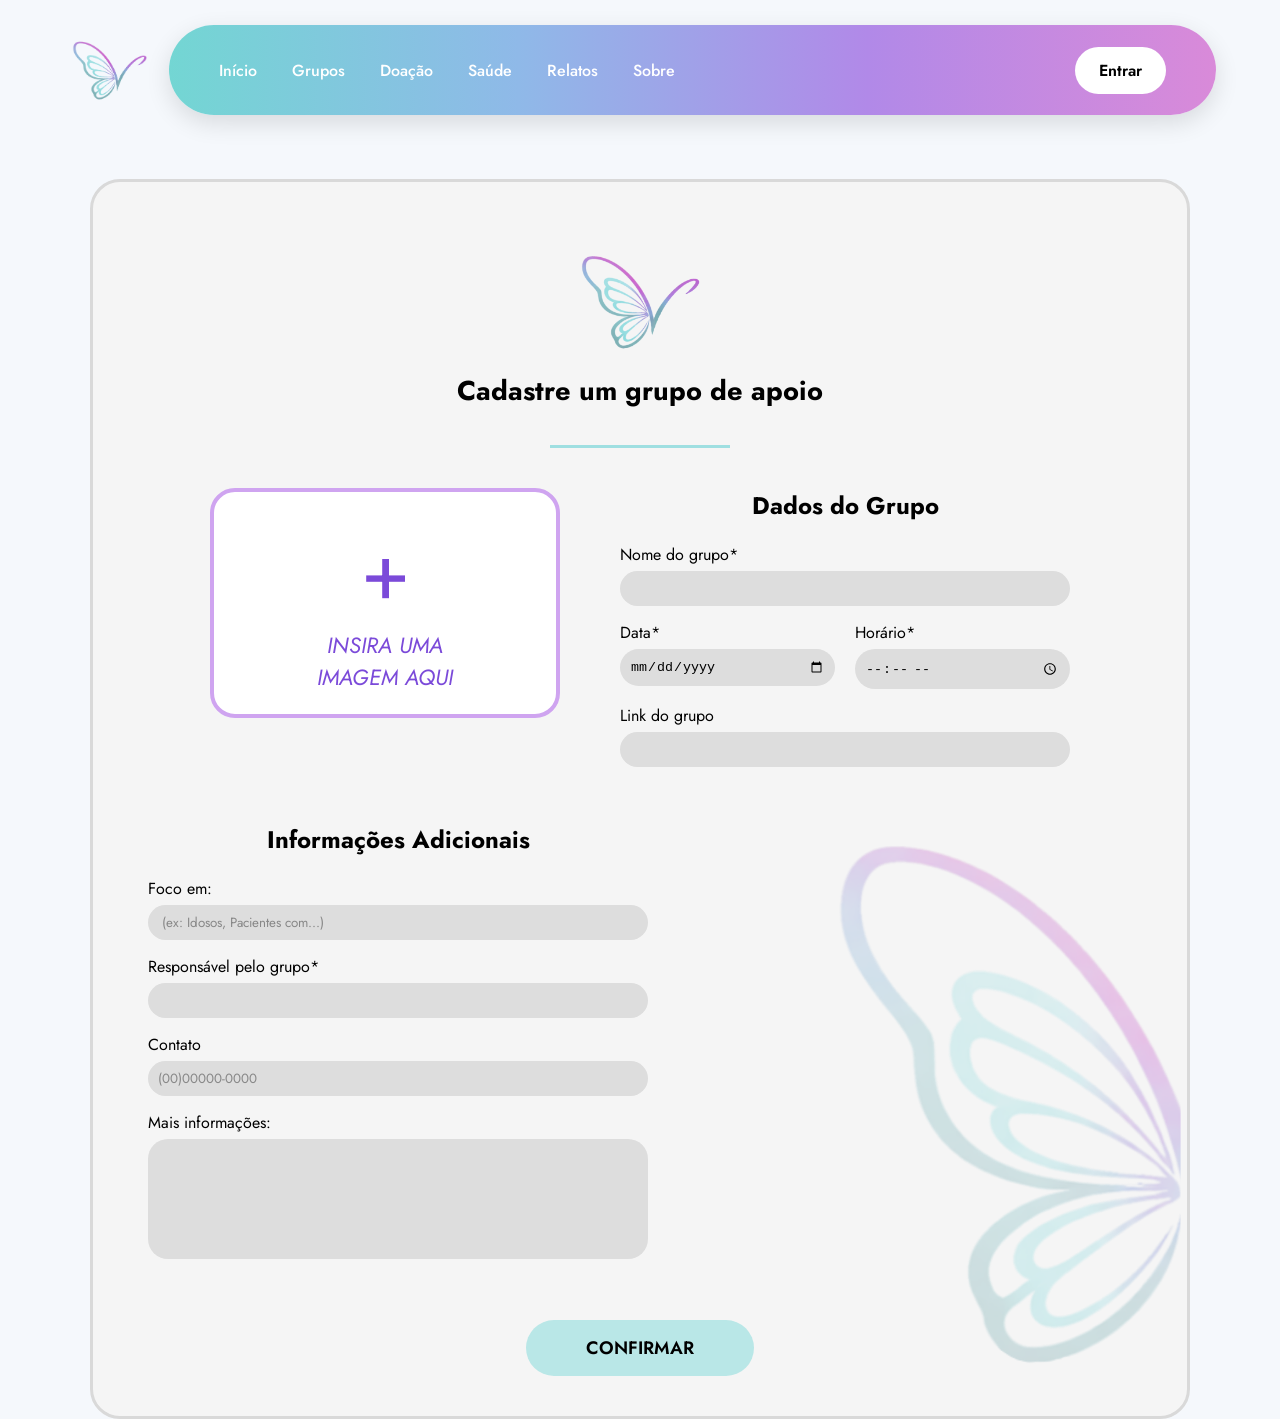
==== cadastrar_grupo.html @ 9ab8868d "ajuste no cadastrar grupo e 1 card do grupos" ====
<!DOCTYPE html>
<html lang="en">

<head>
    <meta charset="UTF-8">
    <meta name="viewport" content="width=device-width, initial-scale=1.0">
    <title>Document</title>
    <link rel="preconnect" href="https://fonts.googleapis.com">
    <link rel="preconnect" href="https://fonts.gstatic.com" crossorigin>
    <link href="https://fonts.googleapis.com/css2?family=Jost:ital,wght@0,100..900;1,100..900&display=swap"
        rel="stylesheet">

    <link rel="stylesheet" href="css/style.css">
</head>

<body>
    <nav class="header">

        <div class="logo-box">
            <img src="img/logov.png" alt="">
        </div>

        <div class="nav-bar">
            <ul class="menu">
                <li><a href="index.html">Início</a></li>
                <li><a href="grupos.html">Grupos</a></li>
                <li><a href="doacao.html">Doação</a></li>
                <li><a href="saude.html">Saúde</a></li>
                <li><a href="relatos.html">Relatos</a></li>
                <li><a href="sobre.html">Sobre</a></li>
            </ul>

            <a href="login.html" class="btnav">Entrar</a>
        </div>

    </nav>

    <section class="cadastro-grupo">

        <img src="img/logov.png" class="logo-topo">

        <h1 class="h1titulo">Cadastre um grupo de apoio</h1>


        <div class="linha"></div>

        <div class="container-grupo">

            <div class="upload-cx">
                <span>+</span>
                <p>INSIRA UMA<br>IMAGEM AQUI</p>
            </div>

            <div class="dados-grupo">

                <h2>Dados do Grupo</h2>

                <label>Nome do grupo*</label>
                <input type="text">

                <div class="linha-inputs">
                    <div>
                        <label>Data*</label>
                        <input type="date">
                    </div>

                    <div>
                        <label>Horário*</label>
                        <input type="time">
                    </div>
                </div>

                <div class="linha-inputs">

                    

                    <div>
                        <label>Link do grupo</label>
                        <input type="text">
                    </div>

                </div>

            </div>

        </div>

        <div class="info-adicionais">

            <h2>Informações Adicionais</h2>

            <label>Foco em:</label>
            <input type="text" placeholder=" (ex: Idosos, Pacientes com...)">

            <label>Responsável pelo grupo*</label>
            <input type="text">

            <label>Contato</label>
            <input type="text" placeholder="(00)00000-0000">

            <label>Mais informações:</label>
            <textarea></textarea>

        </div>

        <button class="cadastrogrp-btn">CONFIRMAR</button>
        <img src="img/borboleta.png" class="borboleta-direita">

    </section>

</body>

</html>
---- css/style.css ----
* {
    margin: 0;
    padding: 0;
    box-sizing: border-box;
}

body {
    font-family: "Jost", sans-serif;
    background: #f5f8fc;


}

/* CONTAINER GERAL */
.header {
    width: 90%;
    margin: 25px auto;

    display: flex;
    align-items: center;
    gap: 15px;
    /* espaço entre logo e nav */
    width: 90%;
}

/* LOGO (BLOCO SEPARADO) */
.logo-box {
    width: 90px;
    height: 90px;

    background: rgba(255, 255, 255, 0);
    border-radius: 50%;

    display: flex;
    align-items: center;
    justify-content: center;

}

.logo-box img {
    width: 75px;
    height: 75px;
    object-fit: contain;
}

/* NAV COM GRADIENTE */
.nav-bar {
    flex: 1;
    height: 90px;

    display: flex;
    align-items: center;
    justify-content: space-between;

    padding: 0 50px;

    background: linear-gradient(90deg,
            #73D6D3,
            #8FB9E8,
            #B189E8,
            #D98AD9);

    border-radius: 999px;
    box-shadow: 0 8px 25px rgba(0, 0, 0, .12);
    width: 100%;
}


/* MENU */
.menu {
    display: flex;
    list-style: none;
    gap: 35px;
}

.menu a {
    text-decoration: none;
    color: white !important;
    font-weight: 500;
}

/* BOTÃO */
.btnav {
    background: white;
    color: #9A7AE8;

    text-decoration: none;
    padding: 12px 24px;
    border-radius: 30px;

    font-weight: 600;
}



.login-card {
    width: 400px;
    background: #fff;
    border-radius: 20px;
    padding: 25px;
    position: relative;
}

.login-logo {
    width: 70px;
    display: block;
    margin: 0 auto 8px;
}

.login-titulo {
    text-align: center;
    font-size: 1.7rem;
    margin-bottom: 15px;
}

.login-form label {
    display: block;
    margin: 6px 0 3px;
    font-size: 14px;
}

.login-input {
    width: 100%;
    height: 40px;
    border: none;
    border-radius: 25px;
    padding: 0 15px;
    background: #efdff0;
}

.login-btn {
    width: 180px;
    height: 42px;

    border: none;
    border-radius: 999px;

    margin: 18px auto 0;

    display: block;
    cursor: pointer;

    font-family: "Jost", sans-serif;
    font-size: 15px;
    font-weight: 600;

    background: #AEE1E0;
}

.login-btn-voltar {
    position: absolute;
    top: 20px;
    left: 20px;

    width: 42px;
    height: 42px;

    background: linear-gradient(135deg,
            #73D6D3,
            #D98AD9);

    border-radius: 50%;

    display: flex;
    align-items: center;
    justify-content: center;

    text-decoration: none;
}

.login-btn-voltar span {
    color: #ffffff;
    font-size: 22px;
}

.login-page {
    min-height: 100vh;
    display: flex;
    justify-content: center;
    align-items: center;

    background: linear-gradient(90deg,
            #9ed9de,
            #b7c7e6,
            #d39ad8);
}

.cadastro-card {
    width: 400px;
    background: #fff;
    border-radius: 20px;
    padding: 25px;
    position: relative;

    margin-top: 3%;
    margin-bottom: 3%;
}

.cadastro-page {
    min-height: 100vh;
    display: flex;
    justify-content: center;
    align-items: center;

    background: linear-gradient(90deg,
            #9ed9de,
            #b7c7e6,
            #d39ad8);
}

.subcadastro {
    font-size: 15px;
    text-align: center;
    margin-top: 10px;

}

a {
    text-decoration: none;
}

.sublink {
    color: #B189E8;
    font-weight: 500;
}

.sublink:hover {
    color: #9A7AE8;
}

.sublogin1 {
    font-size: 15px;
    text-align: left;
    margin-top: 10px;

}

.sublogin2 {
    font-size: 15px;
    text-align: right;
    margin-top: 10px;

}

a,
a:visited,
a:link {
    text-decoration: none;
    color: inherit;
}

.sublink {
    color: #B189E8 !important;
    font-weight: 500;
}

.sublink:hover {
    color: #9A7AE8;
}

.sobre-card {

    background: #73d6d3;
    color: black;
    max-width: 750px;
    min-height: 200px;
    padding: 35px;
    border-radius: 20px;

    margin: 0 auto;
    text-align: justify;

    justify-content: center;
    align-items: center;

    box-shadow: 0 8px 20px rgba(0, 0, 0, 0.15);
}


.h1titulo {
    text-align: center;
    font-size: 1.7rem;
    margin-bottom: 15px;
    padding: 20px;
}

.integrantesec {
    padding: 60px 20px;
    text-align: center;
    background: #B189E8;
    margin-top: 5%;
}

.titulo-integrantes {
    font-size: 30px;
    margin-bottom: 40px;
    color: #ffffff;
}

.integrantes-container {
    display: flex;
    justify-content: center;
    gap: 25px;
    flex-wrap: wrap;
}

.card-integrante {
    background: white;
    width: 200px;
    padding: 20px;
    border-radius: 15px;
    box-shadow: 0 6px 18px rgba(0, 0, 0, 0.1);
    transition: 0.3s;
}

.card-integrante:hover {
    transform: translateY(-8px);
}

.card-integrante img {
    width: 150px;
    height: 150px;
    object-fit: cover;
    border-radius: 50%;
    margin-bottom: 10px;
    border: 3px solid #B189E8;
}

.card-integrante h3 {
    font-size: 16px;
    margin: 5px 0;
}

.card-integrante p {
    font-size: 13px;
    color: #666;
}

.prof-container {
    display: flex;
    gap: 40px;
    align-items: center;
    flex-wrap: wrap;
}


.texto-prof {
    text-align: center;
}

.texto-prof img {
    width: 180px;
    height: 180px;
    object-fit: cover;
    border-radius: 50%;
    border: 4px solid #B189E8;
}

.texto-prof h3 {
    margin-top: 10px;
    font-size: 16px;
}

/* Card roxo */
.card-agradecimento {
    background: #8FB9E8;
    color: rgb(0, 0, 0);
    padding: 25px;
    border-radius: 15px;
    max-width: 400px;
    box-shadow: 0 6px 18px rgba(0, 0, 0, 0.15);
}


.agradecimentosprof h1 {
    text-align: center;
    font-size: 27px;
    color: #000;
    margin-bottom: 40px;
}

.prof-container {
    display: flex;
    justify-content: center;
    align-items: center;
    gap: 40px;
    flex-wrap: wrap;
}

.texto-prof {
    text-align: center;
}

.texto-prof img {
    width: 180px;
    height: 180px;
    object-fit: cover;
    border-radius: 50%;
    border: 4px solid #8FB9E8;
}

.texto-prof h3 {
    margin-top: 12px;
    font-size: 22px;
    font-weight: 600;
}

.card-agradecimento {
    background: #8FB9E8;
    color: rgb(0, 0, 0);
    flex: 1;
    max-width: 750px;
    min-height: 200px;
    padding: 30px;
    border-radius: 20px;
    display: flex;
    align-items: center;
    box-shadow: 0 8px 20px rgba(0, 0, 0, 0.15);
}

.card-agradecimento p {
    line-height: 1.8;
    font-size: 17px;
}

.agradecimentosprof {
    padding: 60px 20px;
}

.titulo-agradecimento {
    text-align: center;
    font-size: 40px;
    margin-bottom: 40px;
    width: 100%;
}



.cadastro-grupo {
    max-width: 1100px;
    margin: auto;
    padding: 40px;
    background: #f5f5f5;
    border-radius: 30px;
    border: 3px solid #d9d9d9;
    margin-top: 5%;
    position: relative;
    overflow: hidden;
}

.logo-topo {
    width: 90px;
    display: block;
    margin: 0 auto;
}

.linha {
    width: 200px;
    height: 3px;
    background: #a1eaea;
    margin: 10px auto 50px;
}

.container-grupo {
    display: flex;
    justify-content: center;
    gap: 60px;
    flex-wrap: wrap;
}


.upload-cx {
    width: 350px;
    height: 230px;

    border: 4px solid #cfa4f0;
    border-radius: 25px;

    display: flex;
    flex-direction: column;
    justify-content: center;
    align-items: center;

    color: #7b4ad9;

    background: white;
}

.upload-cx p {
    text-align: center;
    font-size: 22px;
    font-style: italic;
}

.upload-cx span {
    font-size: 80px;
}

.dados-grupo {
    width: 450px;
}

.dados-grupo h2,
.info-adicionais h2 {
    text-align: center;
    margin-bottom: 20px;
}

input,
textarea {
    width: 100%;
    padding: 10px;
    border: none;
    border-radius: 20px;
    background: #ddd;
    margin-top: 5px;
    margin-bottom: 15px;
}

textarea {
    height: 120px;
    resize: none;
}

.linha-inputs {
    display: flex;
    gap: 20px;
}

.linha-inputs div {
    flex: 1;
}

.info-adicionais {
    width: 500px;
    margin-top: 40px;
    margin-left: 15px;
}

.cadastrogrp-btn {
    display: block;
    margin: 40px auto 0;
    padding: 15px 60px;
    border: none;
    border-radius: 40px;
    background: #b9e7e7;
    font-family: "Jost", sans-serif;
    font-size: 18px;
    cursor: pointer;
    font-weight: 600;
}

::placeholder {
    font-family: "Jost", sans-serif;
    color: #888;
}

.borboleta-direita {
    position: absolute;

    right: -120px;
    bottom: 40px;

    width: 550px;
    opacity: 0.35;

    pointer-events: none;
}



.galeria{
    display:grid;
    grid-template-columns:repeat(3,1fr);
    gap:25px;
    width:85%;
    margin:50px auto;
}

.galeria img{
    width:100%;
    height:220px;
    object-fit:cover;
    border-radius:20px;
    transition:.3s;
    box-shadow:0 10px 25px rgba(0,0,0,.12);
}

.galeria img:hover{
    transform:translateY(-8px);
}
.parceiras{
    background-color: #e3bdfc;
    padding: 30px 20px;

    margin-top: 10%;
}
.cards-parceiras{
    width:90%;

    margin:50px auto;

    display:grid;
    grid-template-columns:repeat(2,1fr);
    gap:30px;

    
}
.card-salao:hover{
    transform:translateY(-8px);
}

.card-salao{
    background:white;
    border-radius:25px;
    padding:20px;
    display:flex;
    gap:20px;
    transition:.3s;
    box-shadow:0 8px 20px rgba(0,0,0,.08);
}

.card-salao img{
    width:140px;
    height:140px;

    border-radius:15px;
    object-fit:cover;
}

.info-salao{
    display:flex;
    flex-direction:column;
    justify-content:center;
    gap:10px;
}

.tag{
    background:#e9d2f8;
    color:#000000;

    width:max-content;

    padding:8px 18px;
    border-radius:999px;
}

.info-salao button{
    border:none;
    background:#B9E7E7;
    padding:12px 20px;
    border-radius:999px;
    cursor:pointer;
    font-family:"Jost",sans-serif;
    font-weight: bold;
}
.parceiras h2{
    text-align:center;
    color:#ffffff;
    font-size:38px;
    margin-top:80px;
}

.subtitulo{
    text-align:center;
    max-width:600px;
    margin:15px auto 0;
}
.intro-doacao{
    width: 90%;
    max-width: 1200px;
    margin: 50px auto;
    text-align: center;
}

.titulo-doacao{
    color: #000000;
    font-size: 32px;
    margin-bottom: 30px;
    margin-top: 5%;
}



.decoracao{
    margin-top: 40px;
    display: flex;
    justify-content: center;
    align-items: center;
    gap: 15px;
}

.linha-decoracao{
    width: 500px;
    height: 3px;
    background: linear-gradient(
        90deg,
        #D98AD9,
        #73D6D3
    );
}

.decoracao img{
    width: 60px;
}


.banner-doacao{
    width: 100%;
    max-width: 900px;
    height: auto;
}
.texto-doacao{
    max-width: 850px;
    margin: 0 auto;
    font-size: 20px;
    line-height: 1.8;
    color: #333;
}
.grupos{
    width: 90%;
    margin: auto;
    text-align: center;
}

.logo-topo{
    width: 120px;
    margin-top: 30px;
}

.grupos h2{
    color: #c18adf;
    margin: 10px 0;
}

.linha{
    width: 180px;
    height: 3px;
    background: #9fdfe1;
    margin: auto 0 40px auto;
    margin-left:auto;
    margin-right:auto;
}

.cardsgrupos{
    display:grid;
    grid-template-columns: repeat(2,1fr);
    gap:40px;
    justify-items:center;
}

.cardgrupos{
    width:300px;
    background:#efdff0;
    border-radius:20px;

    overflow:hidden;

    box-shadow:0 4px 10px rgba(0,0,0,.15);
}

.cardgrupos img{
    width:100%;
    height:180px;

    object-fit:cover;
}

.conteudocards{
    padding:20px;
}

.conteudocards h3{
    font-size:18px;
    margin-bottom:15px;
}

.conteudocards p{
    text-align:left;
    margin-bottom:10px;
    font-size:13px;
}

.botoescards{
    display:flex;
    flex-direction:column;
    gap:10px;
}

.botoescards button{
    border:none;
    border-radius:20px;

    padding:10px;

    cursor:pointer;
}

.cadastrogrupo{
    background:#9fdfe1;
}

.infogrupos{
    background:#9fdfe1;
}
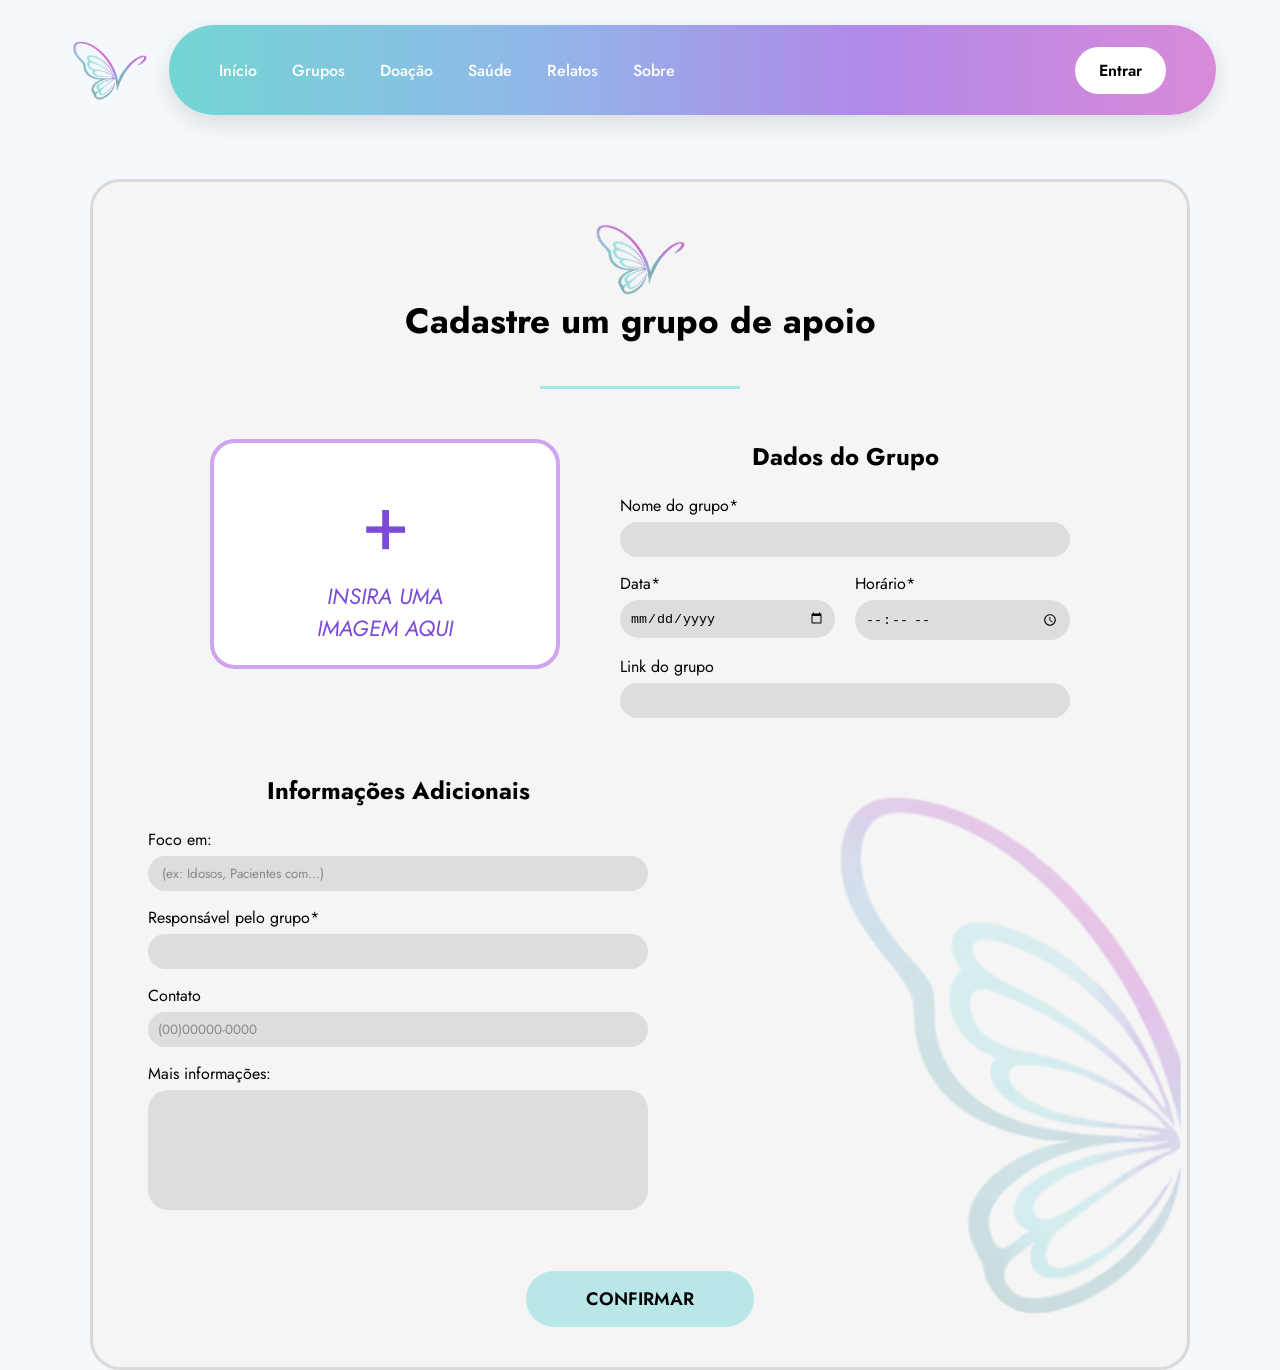
==== commit 6f3c88ed: "index ajustes nos titulos, imgs etc" ====
--- a/cadastrar_grupo.html
+++ b/cadastrar_grupo.html
@@ -23,7 +23,7 @@
         <div class="nav-bar">
             <ul class="menu">
                 <li><a href="index.html">Início</a></li>
-                <li><a href="grupos.html">Grupos</a></li>
+                <li><a href="sobregrupos.html">Grupos</a></li>
                 <li><a href="doacao.html">Doação</a></li>
                 <li><a href="saude.html">Saúde</a></li>
                 <li><a href="relatos.html">Relatos</a></li>
@@ -39,7 +39,7 @@
 
         <img src="img/logov.png" class="logo-topo">
 
-        <h1 class="h1titulo">Cadastre um grupo de apoio</h1>
+        <h2 class="h2titulo"> Cadastre um grupo de apoio</h2>
 
 
         <div class="linha"></div>
@@ -72,7 +72,7 @@
 
                 <div class="linha-inputs">
 
-                    
+
 
                     <div>
                         <label>Link do grupo</label>
--- a/css/style.css
+++ b/css/style.css
@@ -258,22 +258,29 @@
     color: #9A7AE8;
 }
 
+
+
+
 .sobre-card {
-
-    background: #73d6d3;
-    color: black;
-    max-width: 750px;
-    min-height: 200px;
-    padding: 35px;
-    border-radius: 20px;
-
-    margin: 0 auto;
-    text-align: justify;
-
-    justify-content: center;
-    align-items: center;
-
-    box-shadow: 0 8px 20px rgba(0, 0, 0, 0.15);
+    max-width: 900px;
+
+    margin: 40px auto;
+
+    padding: 40px;
+
+    background: white;
+
+    border-radius: 30px;
+
+    box-shadow: 0 10px 30px rgba(0, 0, 0, .08);
+
+    border-top: 6px solid #B189E8;
+
+    line-height: 1.8;
+
+    color: #555;
+
+    font-size: 17px;
 }
 
 
@@ -285,16 +292,17 @@
 }
 
 .integrantesec {
-    padding: 60px 20px;
-    text-align: center;
-    background: #B189E8;
-    margin-top: 5%;
+    padding: 100px 20px;
+
+    background: #f8f9fc;
 }
 
 .titulo-integrantes {
-    font-size: 30px;
-    margin-bottom: 40px;
-    color: #ffffff;
+    font-size: 42px;
+
+    color: #2f2f2f;
+
+    margin-bottom: 60px;
 }
 
 .integrantes-container {
@@ -305,35 +313,42 @@
 }
 
 .card-integrante {
+    width: 230px;
+
     background: white;
-    width: 200px;
-    padding: 20px;
-    border-radius: 15px;
-    box-shadow: 0 6px 18px rgba(0, 0, 0, 0.1);
-    transition: 0.3s;
+
+    border-radius: 28px;
+
+    padding: 25px;
+
+    box-shadow: 0 10px 25px rgba(0, 0, 0, .08);
+
+    transition: .3s;
 }
 
 .card-integrante:hover {
-    transform: translateY(-8px);
+    transform: translateY(-10px);
 }
 
 .card-integrante img {
     width: 150px;
     height: 150px;
+
+    border-radius: 50%;
+
     object-fit: cover;
-    border-radius: 50%;
-    margin-bottom: 10px;
-    border: 3px solid #B189E8;
+
+    border: 4px solid #D98AD9;
 }
 
 .card-integrante h3 {
-    font-size: 16px;
-    margin: 5px 0;
+    margin-top: 15px;
+
+    font-size: 20px;
 }
 
 .card-integrante p {
-    font-size: 13px;
-    color: #666;
+    color: #777;
 }
 
 .prof-container {
@@ -569,111 +584,141 @@
 
 
 
-.galeria{
-    display:grid;
-    grid-template-columns:repeat(3,1fr);
-    gap:25px;
-    width:85%;
-    margin:50px auto;
-}
-
-.galeria img{
-    width:100%;
-    height:220px;
-    object-fit:cover;
-    border-radius:20px;
-    transition:.3s;
-    box-shadow:0 10px 25px rgba(0,0,0,.12);
-}
-
-.galeria img:hover{
-    transform:translateY(-8px);
-}
-.parceiras{
-    background-color: #e3bdfc;
-    padding: 30px 20px;
-
-    margin-top: 10%;
-}
-.cards-parceiras{
-    width:90%;
-
-    margin:50px auto;
-
-    display:grid;
-    grid-template-columns:repeat(2,1fr);
-    gap:30px;
-
-    
-}
-.card-salao:hover{
-    transform:translateY(-8px);
-}
-
-.card-salao{
-    background:white;
-    border-radius:25px;
-    padding:20px;
-    display:flex;
-    gap:20px;
-    transition:.3s;
-    box-shadow:0 8px 20px rgba(0,0,0,.08);
-}
-
-.card-salao img{
-    width:140px;
-    height:140px;
-
-    border-radius:15px;
-    object-fit:cover;
-}
-
-.info-salao{
-    display:flex;
-    flex-direction:column;
-    justify-content:center;
-    gap:10px;
-}
-
-.tag{
-    background:#e9d2f8;
-    color:#000000;
-
-    width:max-content;
-
-    padding:8px 18px;
-    border-radius:999px;
-}
-
-.info-salao button{
-    border:none;
-    background:#B9E7E7;
-    padding:12px 20px;
-    border-radius:999px;
-    cursor:pointer;
-    font-family:"Jost",sans-serif;
-    font-weight: bold;
-}
-.parceiras h2{
-    text-align:center;
-    color:#ffffff;
-    font-size:38px;
-    margin-top:80px;
-}
-
-.subtitulo{
-    text-align:center;
-    max-width:600px;
-    margin:15px auto 0;
-}
-.intro-doacao{
+
+
+
+.galeria {
+    display: grid;
+    grid-template-columns: repeat(3, 1fr);
+    gap: 25px;
+    width: 85%;
+    margin: 50px auto;
+}
+
+.galeria img {
+    width: 100%;
+    height: 220px;
+    object-fit: cover;
+    border-radius: 20px;
+    transition: .3s;
+    box-shadow: 0 10px 25px rgba(0, 0, 0, .12);
+}
+
+.galeria img:hover {
+    transform: translateY(-8px);
+}
+
+.parceiras {
+    padding: 100px 20px;
+    background: #f8f9fc;
+}
+
+.parceiras h2 {
+    text-align: center;
+    font-size: 38px;
+    color: #2f2f2f;
+    margin-bottom: 15px;
+}
+
+.subtitulo {
+    text-align: center;
+    max-width: 600px;
+    margin: auto;
+    color: #666;
+}
+
+.cards-parceiras {
+    width: 90%;
+    margin: 60px auto 0;
+    display: grid;
+    grid-template-columns: repeat(2, 1fr);
+    gap: 30px;
+}
+
+.card-salao {
+    background: white;
+    border-radius: 28px;
+    overflow: hidden;
+    display: flex;
+    gap: 20px;
+    padding: 20px;
+    box-shadow: 0 10px 25px rgba(0, 0, 0, .08);
+    transition: .3s;
+}
+
+.card-salao:hover {
+    transform: translateY(-8px);
+}
+
+.card-salao img {
+    width: 180px;
+    height: 180px;
+    object-fit: cover;
+    border-radius: 20px;
+}
+
+.info-salao {
+    display: flex;
+    flex-direction: column;
+    justify-content: center;
+    gap: 12px;
+
+    flex: 1;
+}
+
+.info-salao h3 {
+    font-size: 26px;
+    color: #2d2d2d;
+}
+
+.info-salao span {
+    color: #666;
+}
+
+.tag {
+    width: max-content;
+    background: #f1edf8;
+    color: #7a5cc4;
+    padding: 8px 16px;
+    border-radius: 999px;
+    font-size: 13px;
+    font-weight: 500;
+}
+
+.info-salao button {
+    width: max-content;
+    border: none;
+    padding: 12px 24px;
+    border-radius: 30px;
+    cursor: pointer;
+    font-family: "Jost", sans-serif;
+    font-weight: 600;
+    color: white;
+    background: linear-gradient(90deg,
+            #73D6D3,
+            #D98AD9);
+
+    transition: .3s;
+}
+
+.info-salao button:hover {
+    transform: scale(1.03);
+}
+
+.subtitulo {
+    text-align: center;
+    max-width: 600px;
+    margin: 15px auto 0;
+}
+
+.intro-doacao {
     width: 90%;
     max-width: 1200px;
     margin: 50px auto;
     text-align: center;
 }
 
-.titulo-doacao{
+.titulo-doacao {
     color: #000000;
     font-size: 32px;
     margin-bottom: 30px;
@@ -682,7 +727,7 @@
 
 
 
-.decoracao{
+.decoracao {
     margin-top: 40px;
     display: flex;
     justify-content: center;
@@ -690,116 +735,464 @@
     gap: 15px;
 }
 
-.linha-decoracao{
+.linha-decoracao {
     width: 500px;
     height: 3px;
-    background: linear-gradient(
-        90deg,
-        #D98AD9,
-        #73D6D3
-    );
-}
-
-.decoracao img{
+    background: linear-gradient(90deg,
+            #D98AD9,
+            #73D6D3);
+}
+
+.decoracao img {
     width: 60px;
 }
 
 
-.banner-doacao{
+.banner-doacao {
     width: 100%;
     max-width: 900px;
     height: auto;
 }
-.texto-doacao{
+
+
+
+
+
+.texto-doacao {
     max-width: 850px;
     margin: 0 auto;
     font-size: 20px;
     line-height: 1.8;
     color: #333;
 }
-.grupos{
+
+.cardsgrupos {
+    display: grid;
+    grid-template-columns: repeat(3, 1fr);
+    gap: 35px;
+
     width: 90%;
     margin: auto;
-    text-align: center;
-}
-
-.logo-topo{
-    width: 120px;
-    margin-top: 30px;
-}
-
-.grupos h2{
-    color: #c18adf;
-    margin: 10px 0;
-}
-
-.linha{
-    width: 180px;
-    height: 3px;
-    background: #9fdfe1;
-    margin: auto 0 40px auto;
-    margin-left:auto;
-    margin-right:auto;
-}
-
-.cardsgrupos{
-    display:grid;
-    grid-template-columns: repeat(2,1fr);
-    gap:40px;
-    justify-items:center;
-}
-
-.cardgrupos{
-    width:300px;
-    background:#efdff0;
-    border-radius:20px;
-
-    overflow:hidden;
-
-    box-shadow:0 4px 10px rgba(0,0,0,.15);
-}
-
-.cardgrupos img{
-    width:100%;
-    height:180px;
-
-    object-fit:cover;
-}
-
-.conteudocards{
-    padding:20px;
-}
-
-.conteudocards h3{
-    font-size:18px;
-    margin-bottom:15px;
-}
-
-.conteudocards p{
-    text-align:left;
-    margin-bottom:10px;
-    font-size:13px;
-}
-
-.botoescards{
+}
+
+.cardgrupos {
+    width: 100%;
+    max-width: 380px;
+
+    background: white;
+
+    border-radius: 28px;
+
+    overflow: hidden;
+
+    box-shadow: 0 10px 25px rgba(0, 0, 0, .08);
+
+    transition: .3s;
+}
+
+.cardgrupos:hover {
+    transform: translateY(-10px);
+}
+
+.cardgrupos img {
+    width: 100%;
+    height: 220px;
+
+    object-fit: cover;
+}
+
+.conteudocards {
+    padding: 22px;
+    text-align: left;
+}
+
+.taggrupo {
+    display: inline-block;
+
+    background: #f1edf8;
+
+    color: #6d5ba8;
+
+    padding: 8px 14px;
+
+    border-radius: 20px;
+
+    font-size: 13px;
+    font-weight: 500;
+
+    margin-bottom: 15px;
+}
+
+.conteudocards h3 {
+    font-size: 28px;
+
+    margin-bottom: 15px;
+
+    color: #2d2d2d;
+
+    font-weight: 600;
+}
+
+.infosgrupo {
+    display: flex;
+    gap: 18px;
+
+    color: #7a7a7a;
+
+    font-size: 14px;
+
+    margin-bottom: 15px;
+}
+
+.focogrupo {
+    color: #555;
+
+    line-height: 1.5;
+
+    margin-bottom: 25px;
+
+    min-height: 48px;
+}
+
+.botoescards {
+    display: flex;
+    gap: 10px;
+}
+
+.cadastrogrupo {
+    flex: 1;
+
+    border: none;
+
+    padding: 12px;
+
+    border-radius: 30px;
+
+    color: white;
+
+    font-weight: 600;
+
+    background: linear-gradient(90deg,
+            #73D6D3,
+            #D98AD9);
+
+    cursor: pointer;
+}
+
+.infogrupos {
+    border: 1px solid #d7d7d7;
+
+    background: white;
+
+    padding: 12px 18px;
+
+    border-radius: 30px;
+
+    cursor: pointer;
+}
+
+.grupoencerrado {
+    flex: 1;
+
+    border: none;
+
+    padding: 12px;
+
+    border-radius: 30px;
+
+    background: #d3d3d3;
+
+    color: #666;
+
+    cursor: not-allowed;
+}
+
+
+.banner-home {
+    width: 100%;
+    align-items: center;
+    display: block;
+
+
+}
+
+.banner-home img {
+    width: 100%;
+
+    display: block;
+}
+
+/* ---------- SOBRE ---------- */
+
+.sobre-home {
+    width: 100%;
+    background: #F2D8F4;
+
+
+    display: flex;
+    justify-content: center;
+    align-items: center;
+    gap: 170px;
+
+    flex-wrap: wrap;
+}
+
+.logo-sobre img {
+
+    width: 300px;
+    height: 400px;
+}
+
+.texto-sobre {
+    max-width: 500px;
+}
+
+
+.texto-sobre p {
+    line-height: 1.5;
+    font-size: 21px;
+}
+
+/* ---------- CLÍNICAS ---------- */
+
+.clinicas {
+    width: 90%;
+    margin: 80px auto;
+}
+
+.clinicas h2 {
+    text-align: center;
+    font-size: 38px;
+    margin-bottom: 40px;
+}
+
+.clinicas span {
+    color: #B189E8;
+}
+
+.conteudo-clinicas {
+    display: flex;
+    gap: 30px;
+}
+
+.mapa {
+    flex: 1;
+}
+
+.mapa iframe {
+    width: 100%;
+    height: 350px;
+
+    border: none;
+
+    border-radius: 25px;
+
+    box-shadow: 0 8px 20px rgba(0, 0, 0, .08);
+}
+
+.lista-clinicas {
+    width: 350px;
+
+    display: flex;
+    flex-direction: column;
+    gap: 15px;
+}
+
+.card-clinica {
+    background: white;
+
+    border-radius: 20px;
+
+    padding: 18px;
+
+    display: flex;
+    justify-content: space-between;
+    align-items: center;
+
+    box-shadow: 0 8px 20px rgba(0, 0, 0, .08);
+
+    transition: .3s;
+}
+
+.card-clinica:hover {
+    transform: translateY(-5px);
+}
+
+.card-clinica button {
+    border: none;
+
+    padding: 10px 18px;
+
+    border-radius: 999px;
+
+    background: #B9E7E7;
+
+    cursor: pointer;
+
+    font-family: "Jost", sans-serif;
+}
+
+/* ---------- GRUPOS ---------- */
+
+.grupos-home {
+    width: 90%;
+    margin: 80px auto;
+}
+
+.grupos-home h2 {
+    text-align: center;
+    margin-bottom: 40px;
+    font-size: 35px;
+}
+
+/* usa seus cards já prontos */
+
+/* ---------- NOTÍCIAS ---------- */
+
+.noticias-home {
+    width: 90%;
+    margin: 80px auto;
+}
+
+.noticias-home h2 {
+    text-align: center;
+    margin-bottom: 40px;
+    font-size: 35px;
+}
+
+.cards-noticias {
+    display: grid;
+    grid-template-columns: repeat(3, 1fr);
+    gap: 30px;
+}
+
+.card-noticia {
+    background: white;
+
+    border-radius: 25px;
+
+    overflow: hidden;
+
+    box-shadow: 0 8px 20px rgba(0, 0, 0, .08);
+
+    transition: .3s;
+}
+
+.card-noticia:hover {
+    transform: translateY(-8px);
+}
+
+.card-noticia img {
+    width: 100%;
+    height: 180px;
+
+    object-fit: cover;
+}
+
+.conteudo-noticia {
+    padding: 20px;
+}
+
+.conteudo-noticia h3 {
+    margin-bottom: 10px;
+    font-size: 20px;
+}
+
+.conteudo-noticia p {
+    color: #666;
+    margin-bottom: 15px;
+}
+
+.conteudo-noticia a {
+    text-decoration: none;
+    color: #B189E8;
+    font-weight: 600;
+}
+
+/* ---------- FOOTER ---------- */
+
+footer {
+    margin-top: 80px;
+
+    background: linear-gradient(90deg,
+            #73D6D3,
+            #8FB9E8,
+            #B189E8,
+            #D98AD9);
+
+    padding: 30px 50px;
+
+    display: flex;
+    justify-content: space-between;
+    align-items: center;
+
+    color: white;
+}
+
+footer img {
+    width: 70px;
+}
+
+.footer-info {
+    text-align: right;
+}
+
+/* ---------- RESPONSIVO ---------- */
+
+@media(max-width:900px) {
+
+    .conteudo-clinicas {
+        flex-direction: column;
+    }
+
+    .lista-clinicas {
+        width: 100%;
+    }
+
+    .cards-noticias {
+        grid-template-columns: 1fr;
+    }
+
+    footer {
+        flex-direction: column;
+        gap: 20px;
+        text-align: center;
+    }
+
+    .footer-info {
+        text-align: center;
+    }
+}
+
+
+.ateste{
     display:flex;
-    flex-direction:column;
-    gap:10px;
-}
-
-.botoescards button{
+    justify-content:center;
+    align-items:center;
+}
+
+.adecorado{
     border:none;
-    border-radius:20px;
-
-    padding:10px;
-
+    padding:12px 30px;
+    border-radius:30px;
+    font-weight:600;
+    background:linear-gradient(
+        90deg,
+        #73D6D3,
+        #D98AD9
+    );
     cursor:pointer;
-}
-
-.cadastrogrupo{
-    background:#9fdfe1;
-}
-
-.infogrupos{
-    background:#9fdfe1;
+    color:white !important;
+
+    display:block;
+    margin:20px auto;
+     transition: .3s;
+}
+.adecorado:hover{
+    transform: scale(1.03);
+}
+.h2titulo{
+    text-align: center;
+    margin-bottom: 40px;
+    font-size: 35px;
 }
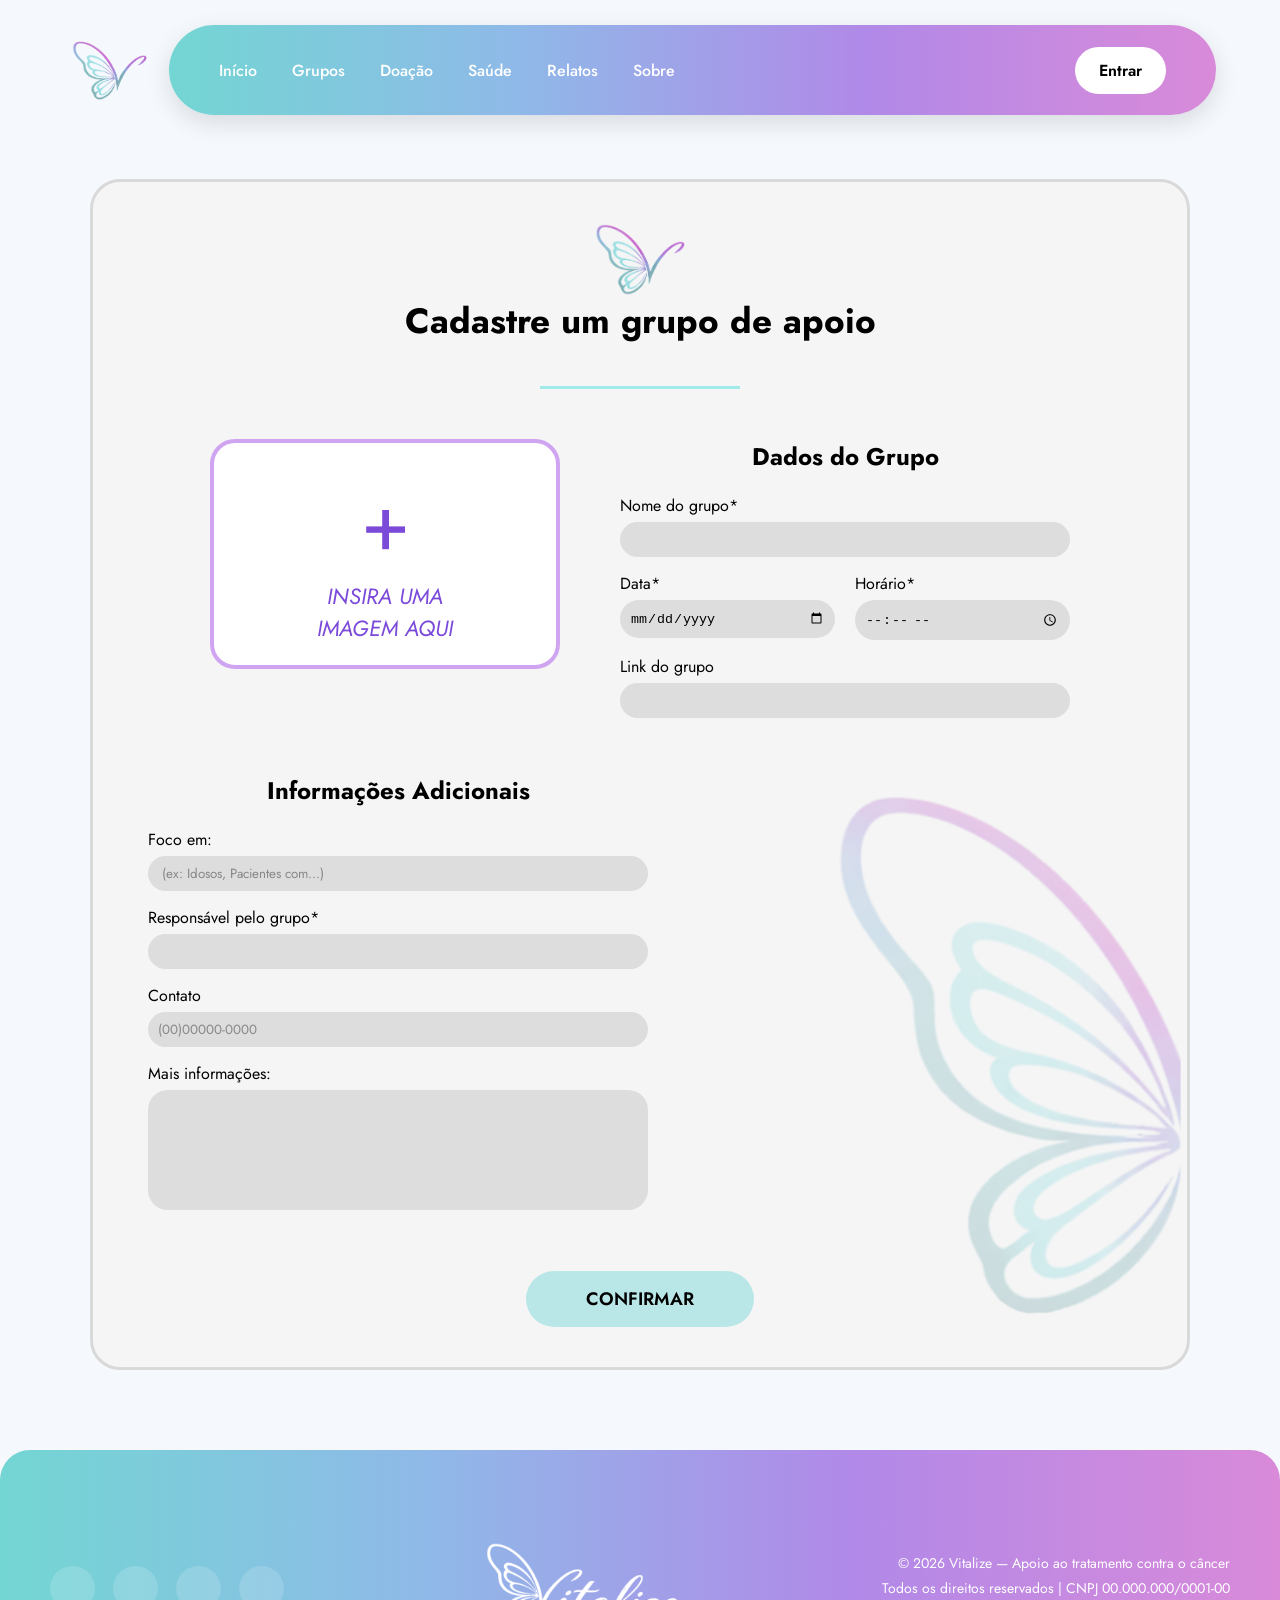
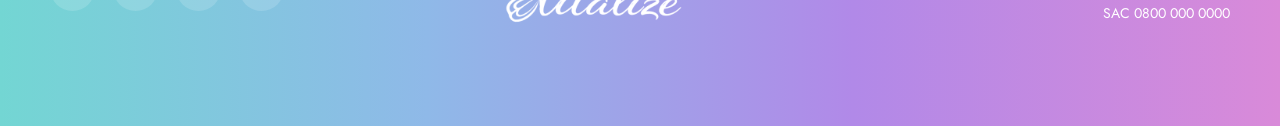
==== commit 9bacc01c: "finalmente um footer" ====
--- a/cadastrar_grupo.html
+++ b/cadastrar_grupo.html
@@ -107,6 +107,26 @@
         <img src="img/borboleta.png" class="borboleta-direita">
 
     </section>
+    <footer class="footer">
+
+        <div class="footer-redes">
+            <a href="#"><i class="fab fa-instagram"></i></a>
+            <a href="#"><i class="fab fa-facebook-f"></i></a>
+            <a href="#"><i class="fab fa-youtube"></i></a>
+            <a href="#"><i class="fab fa-linkedin-in"></i></a>
+        </div>
+
+        <div class="footer-logo">
+            <img src="img/logobrancacomp.png">
+        </div>
+
+        <div class="footer-info">
+            <p>© 2026 Vitalize — Apoio ao tratamento contra o câncer</p>
+            <p>Todos os direitos reservados | CNPJ 00.000.000/0001-00</p>
+            <p>SAC 0800 000 0000</p>
+        </div>
+
+    </footer>
 
 </body>
 
--- a/css/style.css
+++ b/css/style.css
@@ -1165,34 +1165,727 @@
 }
 
 
-.ateste{
-    display:flex;
-    justify-content:center;
-    align-items:center;
-}
-
-.adecorado{
-    border:none;
-    padding:12px 30px;
-    border-radius:30px;
-    font-weight:600;
-    background:linear-gradient(
+.ateste {
+    display: flex;
+    justify-content: center;
+    align-items: center;
+}
+
+.adecorado {
+    border: none;
+    padding: 12px 30px;
+    border-radius: 30px;
+    font-weight: 600;
+    background: linear-gradient(90deg,
+            #73D6D3,
+            #D98AD9);
+    cursor: pointer;
+    color: white !important;
+
+    display: block;
+    margin: 20px auto;
+    transition: .3s;
+}
+
+.adecorado:hover {
+    transform: scale(1.03);
+}
+
+.h2titulo {
+    text-align: center;
+    margin-bottom: 40px;
+    font-size: 35px;
+}
+
+/* ===== PÁGINA DE DEPOIMENTOS ===== */
+
+.depoimentos-page {
+    width: 90%;
+    max-width: 1200px;
+    margin: 50px auto;
+}
+
+.topo-depoimentos {
+    display: flex;
+    justify-content: space-between;
+    align-items: center;
+    gap: 40px;
+    flex-wrap: wrap;
+}
+
+.form-relato {
+    flex: 1;
+    min-width: 600px;
+    background: #f6f1f8;
+    border: 1px solid #bde8ee;
+    border-radius: 15px;
+    padding: 30px;
+    position: relative;
+}
+
+.icone-usuario {
+    width: 45px;
+    height: 45px;
+    border-radius: 50%;
+    background: #d29ce8;
+    position: absolute;
+    left: 15px;
+    top: 18px;
+}
+
+.form-relato label {
+    display: block;
+    margin-left: 60px;
+    margin-bottom: 8px;
+    font-size: 14px;
+}
+
+.form-relato input[type="text"] {
+    width: calc(100% - 60px);
+    margin-left: 60px;
+    background: #e8c9ef;
+    border: none;
+    border-radius: 999px;
+    padding: 12px 20px;
+}
+
+.anonimo-box {
+    display: flex;
+    align-items: center;
+    gap: 30px;
+    margin-top: 25px;
+    flex-wrap: wrap;
+}
+
+.anonimo-box p {
+    font-size: 14px;
+}
+
+.anonimo-box label {
+    margin: 0;
+    display: flex;
+    align-items: center;
+    gap: 5px;
+}
+
+.img-abraco img {
+    width: 220px;
+}
+
+/* título */
+
+.titulo-depoimentos {
+    margin: 60px 0 40px;
+}
+
+.titulo-depoimentos h2 {
+    font-size: 45px;
+    font-weight: 700;
+}
+
+/* grid */
+
+.lista-depoimentos {
+    display: grid;
+    grid-template-columns: repeat(2, 1fr);
+    gap: 30px;
+}
+
+.card-depoimento {
+    background: #ececec;
+    border-radius: 20px;
+    padding: 20px;
+    box-shadow: 0 5px 12px rgba(0, 0, 0, .12);
+}
+
+.cabecalho-depoimento {
+    display: flex;
+    align-items: center;
+    gap: 15px;
+    margin-bottom: 20px;
+}
+
+.avatar {
+    width: 55px;
+    height: 55px;
+    border-radius: 50%;
+    background: #aee1e0;
+    border: 2px solid #95d3d2;
+}
+
+.cabecalho-depoimento h4 {
+    font-weight: 500;
+    color: #555;
+}
+
+.cabecalho-depoimento span {
+    font-size: 13px;
+    color: #777;
+}
+
+.texto-depoimento {
+    background: white;
+    border: 1px solid #cfcfcf;
+    border-radius: 18px;
+    padding: 20px;
+    line-height: 1.6;
+    color: #444;
+}
+
+/* responsivo */
+
+@media(max-width:900px) {
+
+    .lista-depoimentos {
+        grid-template-columns: 1fr;
+    }
+
+    .form-relato {
+        min-width: 100%;
+    }
+
+    .topo-depoimentos {
+        justify-content: center;
+    }
+
+    .titulo-depoimentos h2 {
+        font-size: 35px;
+    }
+}
+
+
+
+
+
+
+.db-page {
+    min-height: 100vh;
+    background: #f5f8fc;
+    font-family: "Jost", sans-serif;
+    padding-bottom: 60px;
+}
+
+.db-topo {
+    padding: 40px 5% 20px;
+}
+
+.db-topo h1 {
+    font-size: 32px;
+    font-weight: 700;
+    color: #1a1a1a;
+}
+
+.db-topo p {
+    color: #777;
+    font-size: 16px;
+    margin-top: 4px;
+}
+
+/* Grid principal */
+.db-grid {
+    display: grid;
+    grid-template-columns: 1fr 1fr;
+    gap: 20px;
+    width: 90%;
+    margin: 0 auto;
+}
+
+/* Card base */
+.db-card {
+    background: white;
+    border-radius: 20px;
+    padding: 25px;
+    box-shadow: 0 4px 16px rgba(0, 0, 0, .06);
+}
+
+.db-card h3 {
+    font-size: 18px;
+    font-weight: 600;
+    color: #1a1a1a;
+    margin-bottom: 6px;
+}
+
+.db-card-sub {
+    font-size: 13px;
+    color: #999;
+    margin-bottom: 20px;
+}
+
+/* ===== HUMOR ===== */
+.db-humor-opcoes {
+    display: flex;
+    gap: 12px;
+    justify-content: space-between;
+    margin-top: 15px;
+}
+
+.db-humor-btn {
+    display: flex;
+    flex-direction: column;
+    align-items: center;
+    gap: 8px;
+    cursor: pointer;
+    background: none;
+    border: none;
+    font-family: "Jost", sans-serif;
+}
+
+.db-humor-emoji {
+    width: 52px;
+    height: 52px;
+    border-radius: 50%;
+    display: flex;
+    align-items: center;
+    justify-content: center;
+    font-size: 26px;
+    transition: .2s;
+}
+
+.db-humor-btn:hover .db-humor-emoji {
+    transform: scale(1.1);
+}
+
+.db-humor-btn span.db-humor-label {
+    font-size: 12px;
+    color: #888;
+    text-align: center;
+    line-height: 1.3;
+}
+
+.db-humor-emoji.roxo {
+    background: #e8d9f5;
+}
+
+.db-humor-emoji.lilas {
+    background: #ede0f7;
+}
+
+.db-humor-emoji.azul {
+    background: #d9eaf5;
+}
+
+.db-humor-emoji.cinza {
+    background: #e8e8e8;
+}
+
+.db-humor-emoji.rosa {
+    background: #f5d9d9;
+}
+
+/* ===== SINTOMAS ===== */
+.db-sintomas-grid {
+    display: grid;
+    grid-template-columns: repeat(3, 1fr);
+    gap: 10px;
+    margin-top: 15px;
+}
+
+.db-sintoma-btn {
+    display: flex;
+    align-items: center;
+    gap: 8px;
+    padding: 10px 14px;
+    border: 1.5px solid #e5e5e5;
+    border-radius: 999px;
+    background: white;
+    cursor: pointer;
+    font-family: "Jost", sans-serif;
+    font-size: 13px;
+    color: #555;
+    transition: .2s;
+}
+
+.db-sintoma-btn:hover,
+.db-sintoma-btn.ativo {
+    border-color: #B189E8;
+    color: #B189E8;
+    background: #f5eeff;
+}
+
+.db-sintoma-icone {
+    font-size: 16px;
+}
+
+/* ===== CARDÁPIO ===== */
+.db-refeicoes {
+    display: flex;
+    flex-direction: column;
+    gap: 12px;
+    margin-top: 15px;
+}
+
+.db-refeicao {
+    display: flex;
+    align-items: center;
+    gap: 14px;
+}
+
+.db-refeicao-tag {
+    min-width: 90px;
+    padding: 6px 14px;
+    border-radius: 999px;
+    font-size: 13px;
+    font-weight: 600;
+    text-align: center;
+}
+
+.db-refeicao-tag.cafe {
+    background: #fce8d4;
+    color: #d47a3a;
+}
+
+.db-refeicao-tag.almoco {
+    background: #faefd4;
+    color: #c49830;
+}
+
+.db-refeicao-tag.lanche {
+    background: #e0d4f5;
+    color: #7a4ad9;
+}
+
+.db-refeicao-tag.jantar {
+    background: #d4eaf5;
+    color: #3a7ab5;
+}
+
+.db-refeicao-texto {
+    font-size: 14px;
+    color: #555;
+    line-height: 1.4;
+}
+
+/* ===== DICAS ===== */
+.db-dicas-lista {
+    display: flex;
+    flex-direction: column;
+    gap: 14px;
+    margin-top: 15px;
+}
+
+.db-dica {
+    display: flex;
+    align-items: flex-start;
+    gap: 12px;
+    font-size: 14px;
+    color: #555;
+    line-height: 1.5;
+}
+
+.db-dica-icone {
+    width: 36px;
+    height: 36px;
+    border-radius: 10px;
+    background: #f0f0f0;
+    display: flex;
+    align-items: center;
+    justify-content: center;
+    font-size: 18px;
+    flex-shrink: 0;
+}
+
+/* ===== CONSULTAS ===== */
+.db-consultas {
+    grid-column: 1 / -1;
+}
+
+.db-consultas-lista {
+    display: flex;
+    flex-direction: column;
+    gap: 16px;
+    margin-top: 15px;
+}
+
+.db-consulta-item {
+    display: flex;
+    align-items: center;
+    gap: 20px;
+    padding: 16px 0;
+    border-bottom: 1px solid #f0f0f0;
+}
+
+.db-consulta-item:last-child {
+    border-bottom: none;
+}
+
+.db-consulta-data {
+    width: 56px;
+    height: 62px;
+    border-radius: 16px;
+    background: #e8d9f5;
+    display: flex;
+    flex-direction: column;
+    align-items: center;
+    justify-content: center;
+    flex-shrink: 0;
+}
+
+.db-consulta-data strong {
+    font-size: 22px;
+    font-weight: 700;
+    color: #7a4ad9;
+    line-height: 1;
+}
+
+.db-consulta-data span {
+    font-size: 11px;
+    color: #9a7ae8;
+    font-weight: 600;
+    letter-spacing: 1px;
+}
+
+.db-consulta-info {
+    flex: 1;
+}
+
+.db-consulta-info h4 {
+    font-size: 16px;
+    font-weight: 600;
+    color: #1a1a1a;
+    margin-bottom: 3px;
+}
+
+.db-consulta-info p {
+    font-size: 13px;
+    color: #999;
+}
+
+.db-consulta-horario {
+    text-align: right;
+}
+
+.db-consulta-horario strong {
+    display: block;
+    font-size: 18px;
+    font-weight: 700;
+    color: #1a1a1a;
+}
+
+.db-consulta-horario span {
+    font-size: 13px;
+    color: #999;
+}
+
+/* Card header com ícone */
+.db-card-header {
+    display: flex;
+    align-items: center;
+    gap: 10px;
+    margin-bottom: 4px;
+}
+
+.db-card-header-icone {
+    font-size: 20px;
+}
+
+/* Responsivo */
+@media (max-width: 768px) {
+    .db-grid {
+        grid-template-columns: 1fr;
+    }
+
+    .db-consultas {
+        grid-column: 1;
+    }
+
+    .db-humor-opcoes {
+        gap: 8px;
+    }
+
+    .db-sintomas-grid {
+        grid-template-columns: repeat(2, 1fr);
+    }
+}
+
+
+
+
+
+
+
+/* ===== GRUPOS DE APOIO ===== */
+
+.apoio-section {
+    width: 90%;
+    max-width: 1300px;
+    margin: 60px auto;
+}
+
+.apoio-content {
+    display: flex;
+    gap: 50px;
+    align-items: center;
+    flex-wrap: wrap;
+}
+
+.apoio-galeria {
+    width: 350px;
+    background: linear-gradient(
+        135deg,
+        #ecd2f4,
+        #dcbcf3
+    );
+    padding: 20px;
+    border-radius: 35px;
+    box-shadow: 0 10px 25px rgba(0, 0, 0, .08);
+}
+
+.galeria-card {
+    overflow: hidden;
+    border-radius: 20px;
+}
+
+.galeria-card:first-child {
+    margin-bottom: 20px;
+}
+
+.galeria-card img {
+    width: 100%;
+    height: 180px;
+    object-fit: cover;
+    display: block;
+}
+
+.apoio-texto {
+    flex: 1;
+    min-width: 300px;
+}
+
+.apoio-texto h2 {
+    font-size: 42px;
+    margin-bottom: 20px;
+    color: #2d2d2d;
+}
+
+.apoio-texto p {
+    font-size: 20px;
+    line-height: 1.8;
+    color: #555;
+}
+
+.apoio-botoes {
+    display: flex;
+    gap: 15px;
+    margin-top: 35px;
+    flex-wrap: wrap;
+}
+
+.apoio-botoes .adecorado {
+    margin: 0;
+    min-width: 200px;
+    text-align: center;
+    padding: 14px 28px;
+}
+
+/* RESPONSIVO */
+
+@media (max-width: 900px) {
+
+    .apoio-content {
+        flex-direction: column;
+    }
+
+    .apoio-galeria {
+        width: 100%;
+        max-width: 400px;
+    }
+
+    .apoio-texto {
+        text-align: center;
+    }
+
+    .apoio-botoes {
+        justify-content: center;
+    }
+
+    .apoio-texto h2 {
+        font-size: 32px;
+    }
+
+    .apoio-texto p {
+        font-size: 17px;
+    }
+}
+
+
+
+
+
+.footer {
+    margin-top: 80px;
+
+    background: linear-gradient(
         90deg,
         #73D6D3,
+        #8FB9E8,
+        #B189E8,
         #D98AD9
     );
-    cursor:pointer;
-    color:white !important;
-
-    display:block;
-    margin:20px auto;
-     transition: .3s;
-}
-.adecorado:hover{
-    transform: scale(1.03);
-}
-.h2titulo{
-    text-align: center;
-    margin-bottom: 40px;
-    font-size: 35px;
+
+    padding: 35px 50px;
+
+    display: flex;
+    justify-content: space-between;
+    align-items: center;
+    gap: 30px;
+
+    color: white;
+
+    border-radius: 30px 30px 0 0;
+}
+
+.footer-redes {
+    display: flex;
+    gap: 18px;
+}
+
+.footer-redes a {
+    width: 45px;
+    height: 45px;
+
+    border-radius: 50%;
+
+    background: rgba(255,255,255,.15);
+
+    display: flex;
+    align-items: center;
+    justify-content: center;
+
+    color: white;
+    font-size: 18px;
+
+    transition: .3s;
+}
+
+.footer-redes a:hover {
+    background: white;
+    color: #B189E8;
+    transform: translateY(-4px);
+}
+
+.footer-logo img {
+    width: 200px;
+    height: auto;
+}
+
+.footer-info {
+    text-align: right;
+    line-height: 1.8;
+    font-size: 14px;
+}
+
+.footer-info p {
+    margin: 0;
+}
+
+@media (max-width: 900px) {
+
+    .footer-vitalize {
+        flex-direction: column;
+        text-align: center;
+    }
+
+    .footer-info {
+        text-align: center;
+    }
 }
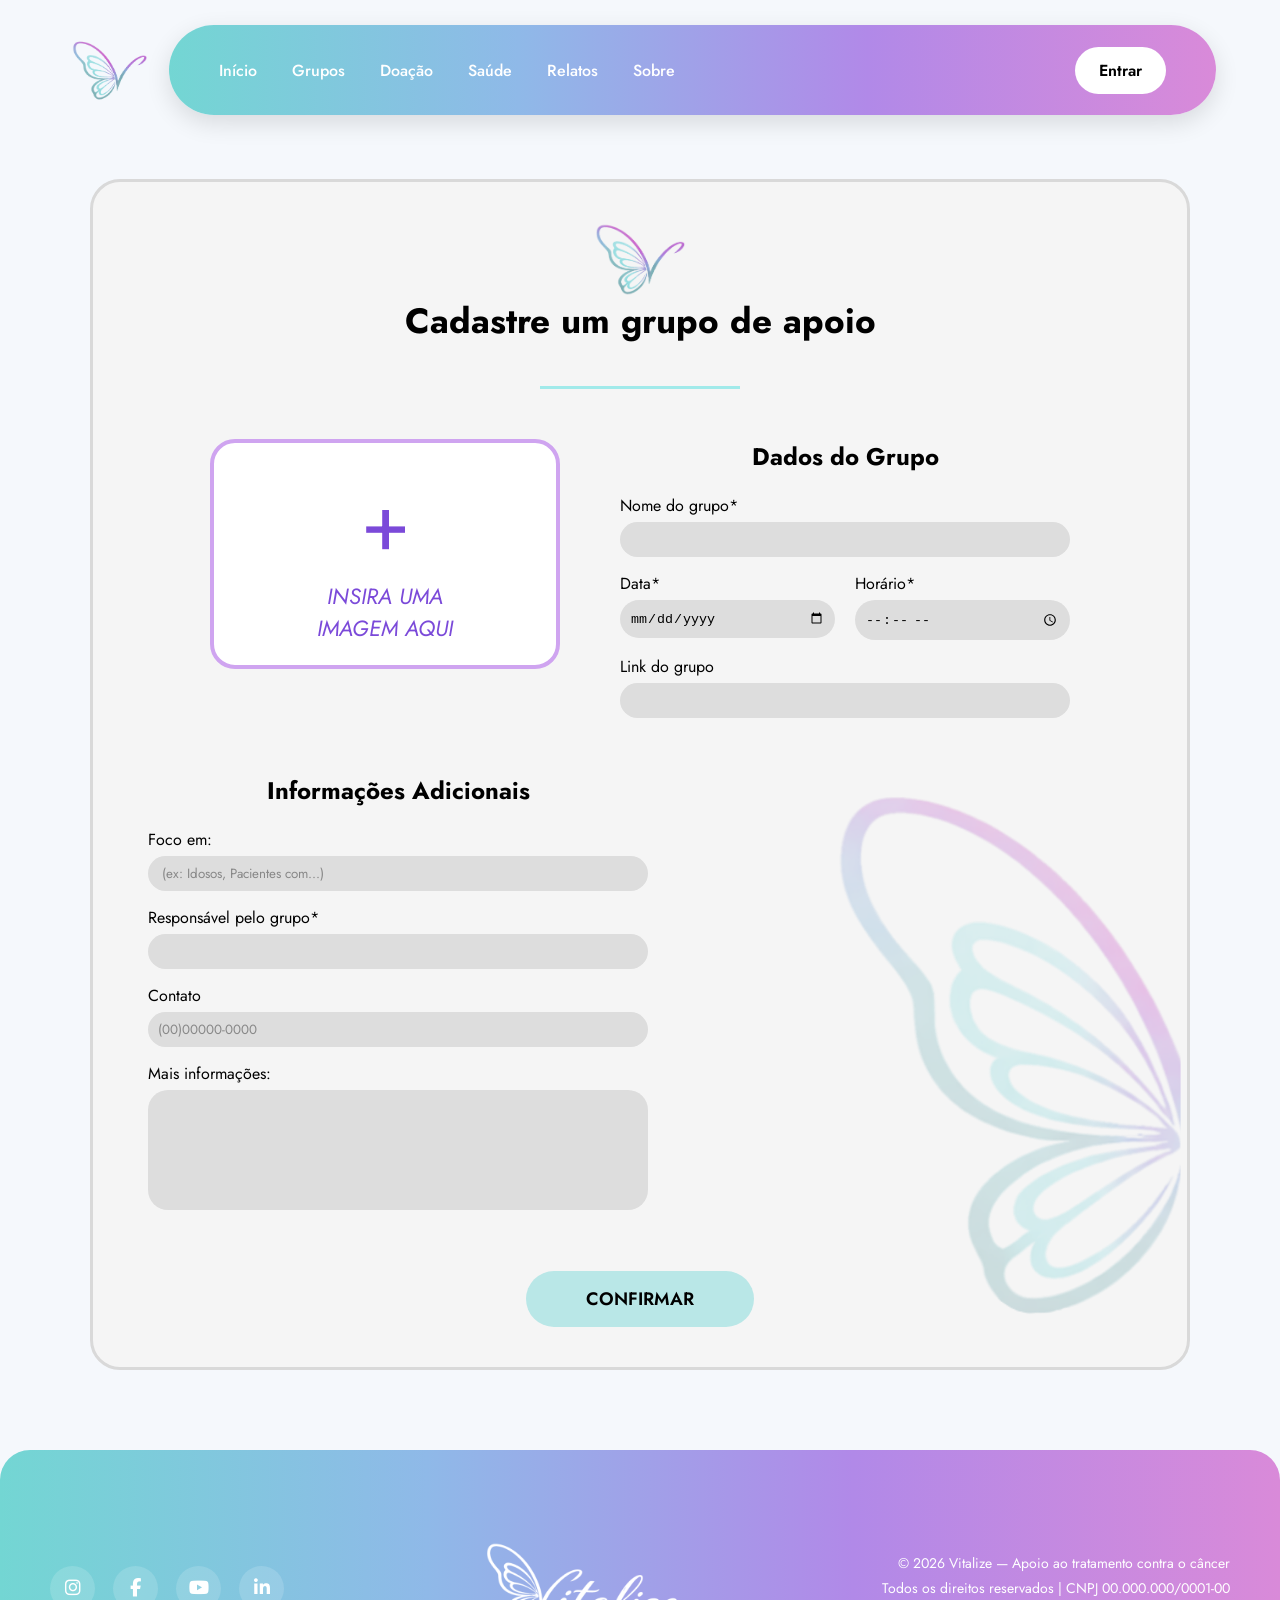
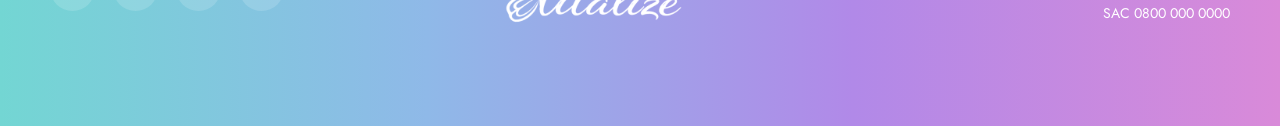
==== commit a7dae702: "esqueci do link do footer" ====
--- a/cadastrar_grupo.html
+++ b/cadastrar_grupo.html
@@ -9,6 +9,7 @@
     <link rel="preconnect" href="https://fonts.gstatic.com" crossorigin>
     <link href="https://fonts.googleapis.com/css2?family=Jost:ital,wght@0,100..900;1,100..900&display=swap"
         rel="stylesheet">
+    <link rel="stylesheet" href="https://cdnjs.cloudflare.com/ajax/libs/font-awesome/6.5.1/css/all.min.css">
 
     <link rel="stylesheet" href="css/style.css">
 </head>
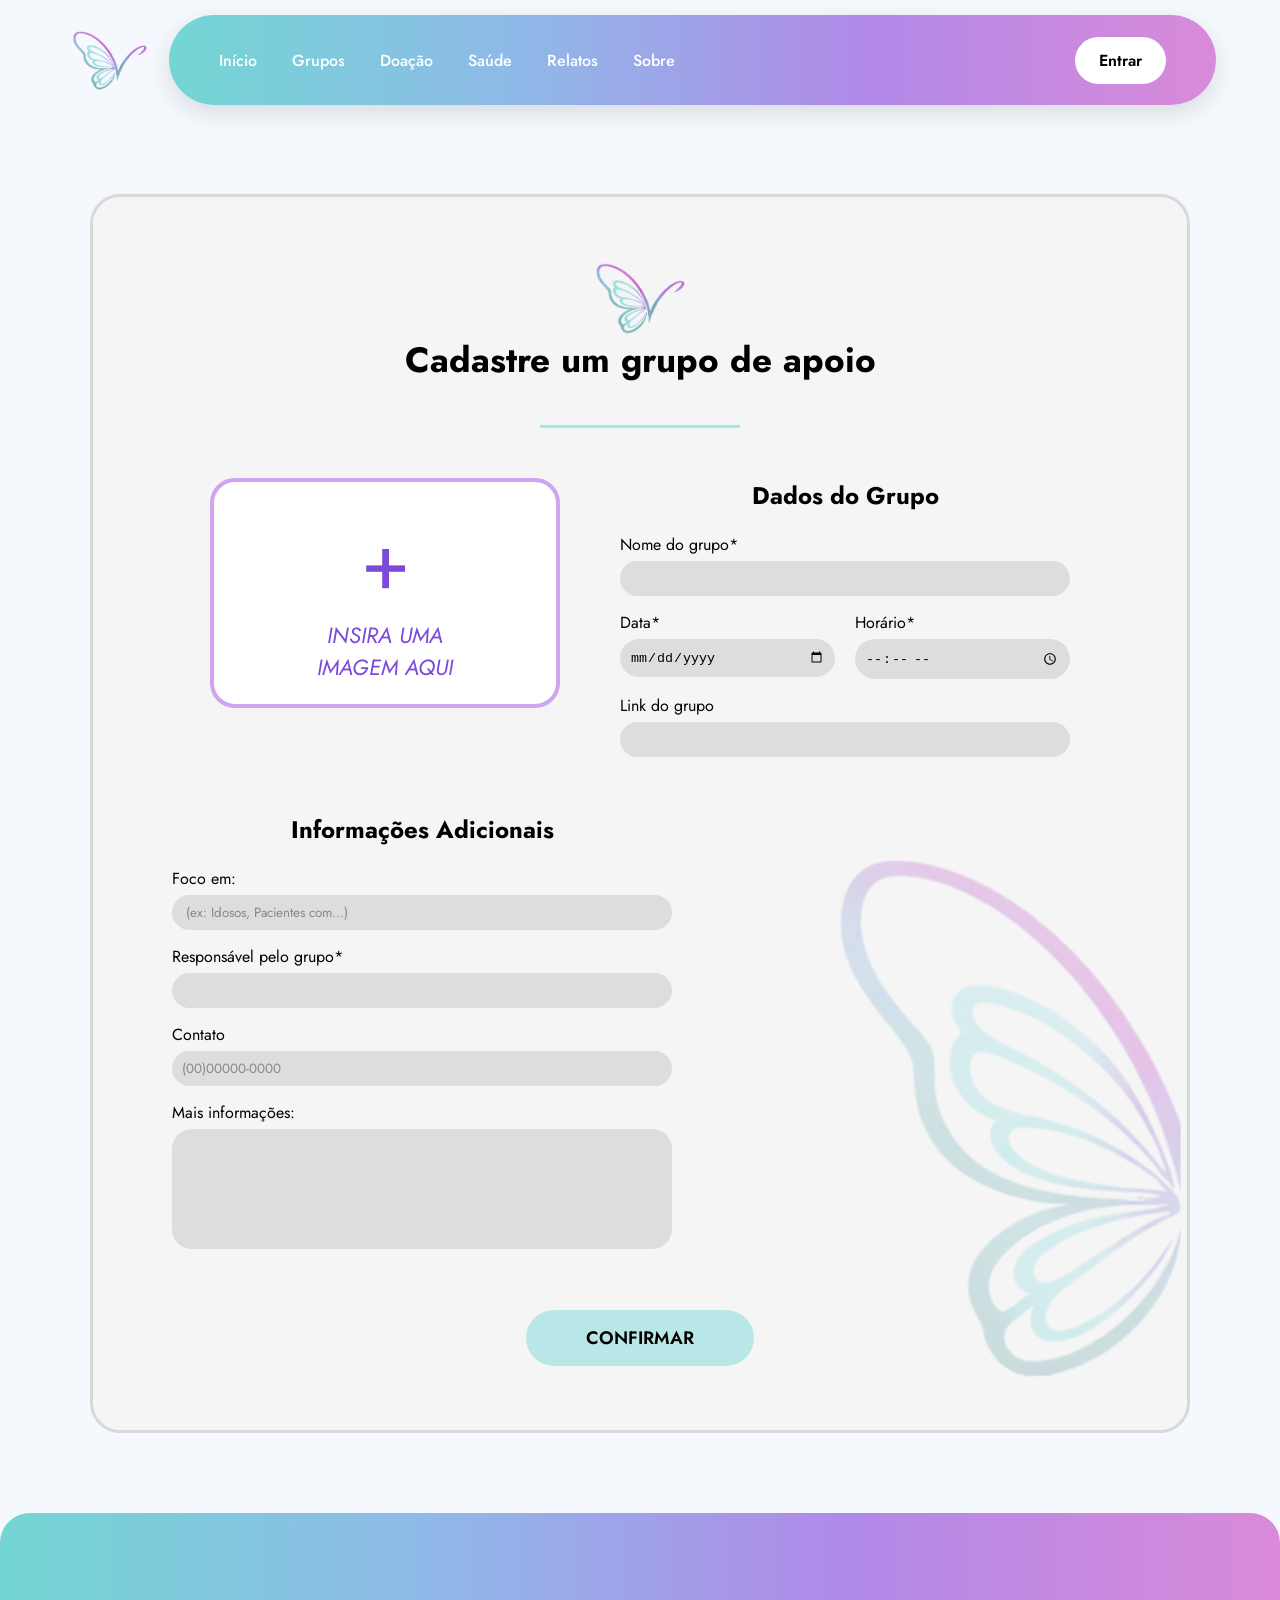
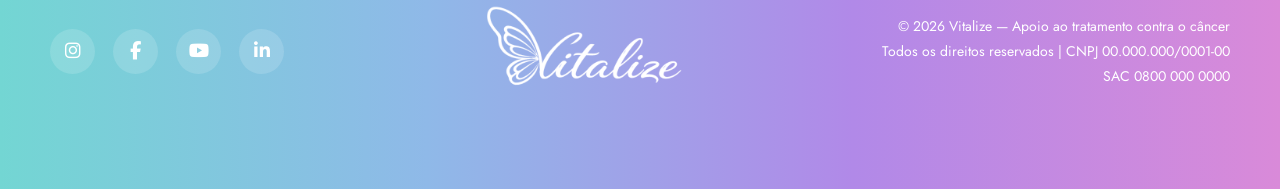
==== commit f565f0e3: "txt" ====
--- a/cadastrar_grupo.html
+++ b/cadastrar_grupo.html
@@ -4,7 +4,7 @@
 <head>
     <meta charset="UTF-8">
     <meta name="viewport" content="width=device-width, initial-scale=1.0">
-    <title>Document</title>
+    <title>Vitalize</title>
     <link rel="preconnect" href="https://fonts.googleapis.com">
     <link rel="preconnect" href="https://fonts.gstatic.com" crossorigin>
     <link href="https://fonts.googleapis.com/css2?family=Jost:ital,wght@0,100..900;1,100..900&display=swap"
--- a/css/style.css
+++ b/css/style.css
@@ -7,20 +7,25 @@
 body {
     font-family: "Jost", sans-serif;
     background: #f5f8fc;
+    padding-top: 130px;
+
 
 
 }
 
 /* CONTAINER GERAL */
 .header {
+    position: fixed;
+    top: 15px;
+    left: 50%;
+    transform: translateX(-50%);
+
     width: 90%;
-    margin: 25px auto;
+    z-index: 9999;
 
     display: flex;
     align-items: center;
     gap: 15px;
-    /* espaço entre logo e nav */
-    width: 90%;
 }
 
 /* LOGO (BLOCO SEPARADO) */
@@ -63,6 +68,47 @@
     border-radius: 999px;
     box-shadow: 0 8px 25px rgba(0, 0, 0, .12);
     width: 100%;
+}
+
+@media (max-width: 900px) {
+
+    .header {
+        flex-direction: column;
+        gap: 10px;
+        width: 95%;
+    }
+
+    .logo-box {
+        width: 70px;
+        height: 70px;
+    }
+
+    .logo-box img {
+        width: 60px;
+        height: 60px;
+    }
+
+    .nav-bar {
+        height: auto;
+        padding: 20px;
+        flex-direction: column;
+        gap: 15px;
+        border-radius: 25px;
+    }
+
+    .menu {
+        flex-wrap: wrap;
+        justify-content: center;
+        gap: 15px;
+    }
+
+    .btnav {
+        padding: 10px 20px;
+    }
+
+    body {
+        padding-top: 220px;
+    }
 }
 
 
@@ -178,11 +224,13 @@
     display: flex;
     justify-content: center;
     align-items: center;
+     margin-top: -130px;
 
     background: linear-gradient(90deg,
             #9ed9de,
             #b7c7e6,
             #d39ad8);
+            
 }
 
 .cadastro-card {
@@ -201,6 +249,7 @@
     display: flex;
     justify-content: center;
     align-items: center;
+    margin-top: -130px;
 
     background: linear-gradient(90deg,
             #9ed9de,
@@ -258,6 +307,24 @@
     color: #9A7AE8;
 }
 
+.login-card,
+.cadastro-card,
+.login-btn {
+    width: 90%;
+    max-width: 400px;
+}
+
+@media (max-width: 768px) {
+
+    .titulo-integrantes,
+    .titulo-agradecimento {
+        font-size: 30px;
+    }
+
+    .h1titulo {
+        font-size: 1.4rem;
+    }
+}
 
 
 
@@ -454,7 +521,7 @@
 .cadastro-grupo {
     max-width: 1100px;
     margin: auto;
-    padding: 40px;
+    padding: 5%;
     background: #f5f5f5;
     border-radius: 30px;
     border: 3px solid #d9d9d9;
@@ -580,6 +647,129 @@
     opacity: 0.35;
 
     pointer-events: none;
+}
+
+
+
+ @media (max-width: 900px) {
+
+    .cadastro-grupo {
+        padding: 30px 20px;
+        margin: 20px;
+    }
+
+    .container-grupo {
+        gap: 30px;
+    }
+
+    .upload-cx {
+        width: 100%;
+        max-width: 350px;
+    }
+
+    .dados-grupo,
+    .info-adicionais {
+        width: 100%;
+        max-width: 600px;
+        margin-left: 0;
+    }
+
+    .borboleta-direita {
+        width: 350px;
+        right: -100px;
+        bottom: -20px;
+    }
+}
+
+
+
+@media (max-width: 768px) {
+
+    .cadastro-grupo {
+        padding: 25px 15px;
+        border-radius: 20px;
+    }
+
+    .logo-topo {
+        width: 70px;
+    }
+
+    .linha {
+        width: 120px;
+        margin-bottom: 30px;
+    }
+
+    .container-grupo {
+        flex-direction: column;
+        align-items: center;
+        gap: 25px;
+    }
+
+    .upload-cx {
+        width: 100%;
+        height: 180px;
+    }
+
+    .upload-cx span {
+        font-size: 60px;
+    }
+
+    .upload-cx p {
+        font-size: 18px;
+    }
+
+    .dados-grupo,
+    .info-adicionais {
+        width: 100%;
+    }
+
+    .linha-inputs {
+        flex-direction: column;
+        gap: 0;
+    }
+
+    .cadastrogrp-btn {
+        width: 100%;
+        max-width: 300px;
+        padding: 14px;
+        font-size: 16px;
+    }
+
+    .borboleta-direita {
+        display: none;
+    }
+}
+
+
+
+@media (max-width: 480px) {
+
+    .cadastro-grupo {
+        margin: 10px;
+        padding: 20px 12px;
+    }
+
+    .upload-cx {
+        height: 160px;
+    }
+
+    .upload-cx span {
+        font-size: 50px;
+    }
+
+    .upload-cx p {
+        font-size: 16px;
+    }
+
+    .dados-grupo h2,
+    .info-adicionais h2 {
+        font-size: 20px;
+    }
+
+    input,
+    textarea {
+        font-size: 14px;
+    }
 }
 
 
@@ -755,6 +945,141 @@
 }
 
 
+@media (max-width: 1024px) {
+
+    .galeria {
+        grid-template-columns: repeat(2, 1fr);
+    }
+
+    .cardsgrupos {
+        grid-template-columns: repeat(2, 1fr);
+    }
+
+    .cards-parceiras {
+        grid-template-columns: 1fr;
+    }
+
+    .linha-decoracao {
+        width: 250px;
+    }
+
+}
+
+
+@media (max-width: 768px) {
+
+    .galeria {
+        grid-template-columns: 1fr;
+        width: 92%;
+    }
+
+    .galeria img {
+        height: 250px;
+    }
+
+    .cardsgrupos {
+        grid-template-columns: 1fr;
+        width: 92%;
+    }
+
+    .cardgrupos {
+        max-width: 100%;
+    }
+
+    .cards-parceiras {
+        width: 92%;
+    }
+
+    .card-salao {
+        flex-direction: column;
+        text-align: center;
+    }
+
+    .card-salao img {
+        width: 100%;
+        height: 220px;
+    }
+
+    .info-salao {
+        align-items: center;
+    }
+
+    .info-salao h3 {
+        font-size: 22px;
+    }
+
+    .titulo-doacao {
+        font-size: 26px;
+    }
+
+    .texto-doacao {
+        font-size: 17px;
+        padding: 0 10px;
+    }
+
+    .parceiras h2 {
+        font-size: 30px;
+    }
+
+    .decoracao {
+        gap: 8px;
+    }
+
+    .linha-decoracao {
+        width: 100px;
+    }
+
+    .decoracao img {
+        width: 45px;
+    }
+
+}
+
+
+@media (max-width: 480px) {
+
+    .conteudocards h3 {
+        font-size: 22px;
+    }
+
+    .infosgrupo {
+        flex-direction: column;
+        gap: 5px;
+    }
+
+    .botoescards {
+        flex-direction: column;
+    }
+
+    .cadastrogrupo,
+    .grupoencerrado,
+    .infogrupos {
+        width: 100%;
+    }
+
+    .card-salao {
+        padding: 15px;
+    }
+
+    .info-salao h3 {
+        font-size: 20px;
+    }
+
+    .parceiras h2 {
+        font-size: 26px;
+    }
+
+    .titulo-doacao {
+        font-size: 22px;
+    }
+
+    .texto-doacao {
+        font-size: 15px;
+        line-height: 1.6;
+    }
+
+}
+
 
 
 
@@ -908,6 +1233,104 @@
 }
 
 
+
+
+@media (max-width: 1024px) {
+
+    .cardsgrupos {
+        grid-template-columns: repeat(2, 1fr);
+        gap: 25px;
+        width: 95%;
+    }
+
+    .cardgrupos {
+        max-width: 100%;
+    }
+
+    .conteudocards h3 {
+        font-size: 24px;
+    }
+}
+
+@media (max-width: 768px) {
+
+    .cardsgrupos {
+        grid-template-columns: 1fr;
+        gap: 20px;
+    }
+
+    .cardgrupos {
+        max-width: 100%;
+        margin: 0 auto;
+    }
+
+    .cardgrupos img {
+        height: 200px;
+    }
+
+    .conteudocards {
+        padding: 18px;
+    }
+
+    .conteudocards h3 {
+        font-size: 22px;
+    }
+
+    .infosgrupo {
+        flex-direction: column;
+        gap: 5px;
+    }
+
+    .botoescards {
+        flex-direction: column;
+    }
+
+    .cadastrogrupo,
+    .grupoencerrado,
+    .infogrupos {
+        width: 100%;
+    }
+}
+
+@media (max-width: 480px) {
+
+    .cardsgrupos {
+        width: 92%;
+    }
+
+    .cardgrupos img {
+        height: 180px;
+    }
+
+    .conteudocards h3 {
+        font-size: 20px;
+    }
+
+    .taggrupo {
+        font-size: 12px;
+        padding: 6px 12px;
+    }
+
+    .focogrupo {
+        font-size: 14px;
+    }
+
+    .cadastrogrupo,
+    .grupoencerrado,
+    .infogrupos {
+        padding: 10px;
+        font-size: 14px;
+    }
+}
+
+
+
+
+
+
+
+
+
 .banner-home {
     width: 100%;
     align-items: center;
@@ -922,7 +1345,6 @@
     display: block;
 }
 
-/* ---------- SOBRE ---------- */
 
 .sobre-home {
     width: 100%;
@@ -953,7 +1375,7 @@
     font-size: 21px;
 }
 
-/* ---------- CLÍNICAS ---------- */
+
 
 .clinicas {
     width: 90%;
@@ -1032,7 +1454,7 @@
     font-family: "Jost", sans-serif;
 }
 
-/* ---------- GRUPOS ---------- */
+
 
 .grupos-home {
     width: 90%;
@@ -1045,9 +1467,6 @@
     font-size: 35px;
 }
 
-/* usa seus cards já prontos */
-
-/* ---------- NOTÍCIAS ---------- */
 
 .noticias-home {
     width: 90%;
@@ -1109,35 +1528,135 @@
     font-weight: 600;
 }
 
-/* ---------- FOOTER ---------- */
-
-footer {
-    margin-top: 80px;
-
-    background: linear-gradient(90deg,
-            #73D6D3,
-            #8FB9E8,
-            #B189E8,
-            #D98AD9);
-
-    padding: 30px 50px;
-
-    display: flex;
-    justify-content: space-between;
-    align-items: center;
-
-    color: white;
-}
-
-footer img {
-    width: 70px;
-}
-
-.footer-info {
-    text-align: right;
-}
-
-/* ---------- RESPONSIVO ---------- */
+@media (max-width: 1024px) {
+
+    .sobre-home {
+        gap: 60px;
+        padding: 50px 30px;
+    }
+
+    .logo-sobre img {
+        width: 240px;
+        height: auto;
+    }
+
+    .texto-sobre p {
+        font-size: 18px;
+    }
+
+    .conteudo-clinicas {
+        flex-direction: column;
+    }
+
+    .lista-clinicas {
+        width: 100%;
+    }
+
+    .cards-noticias {
+        grid-template-columns: repeat(2, 1fr);
+    }
+}
+
+@media (max-width: 768px) {
+
+    .sobre-home {
+        flex-direction: column;
+        gap: 30px;
+        padding: 40px 20px;
+        text-align: center;
+    }
+
+    .logo-sobre img {
+        width: 200px;
+        height: auto;
+    }
+
+    .texto-sobre {
+        max-width: 100%;
+    }
+
+    .texto-sobre p {
+        font-size: 17px;
+    }
+
+    .clinicas h2,
+    .grupos-home h2,
+    .noticias-home h2 {
+        font-size: 28px;
+    }
+
+    .conteudo-clinicas {
+        flex-direction: column;
+    }
+
+    .mapa iframe {
+        height: 280px;
+    }
+
+    .lista-clinicas {
+        width: 100%;
+    }
+
+    .card-clinica {
+        flex-direction: column;
+        gap: 15px;
+        text-align: center;
+    }
+
+    .cards-noticias {
+        grid-template-columns: 1fr;
+    }
+
+    .card-noticia img {
+        height: 220px;
+    }
+}
+
+@media (max-width: 480px) {
+
+    .logo-sobre img {
+        width: 160px;
+    }
+
+    .texto-sobre p {
+        font-size: 16px;
+        line-height: 1.6;
+    }
+
+    .clinicas,
+    .grupos-home,
+    .noticias-home {
+        width: 95%;
+        margin: 50px auto;
+    }
+
+    .clinicas h2,
+    .grupos-home h2,
+    .noticias-home h2 {
+        font-size: 24px;
+    }
+
+    .mapa iframe {
+        height: 220px;
+    }
+
+    .card-noticia img {
+        height: 180px;
+    }
+
+    .conteudo-noticia h3 {
+        font-size: 18px;
+    }
+
+    .conteudo-noticia p {
+        font-size: 14px;
+    }
+}
+
+
+
+
+
 
 @media(max-width:900px) {
 
@@ -1197,7 +1716,6 @@
     font-size: 35px;
 }
 
-/* ===== PÁGINA DE DEPOIMENTOS ===== */
 
 .depoimentos-page {
     width: 90%;
@@ -1272,7 +1790,6 @@
     width: 220px;
 }
 
-/* título */
 
 .titulo-depoimentos {
     margin: 60px 0 40px;
@@ -1283,7 +1800,6 @@
     font-weight: 700;
 }
 
-/* grid */
 
 .lista-depoimentos {
     display: grid;
@@ -1332,7 +1848,6 @@
     color: #444;
 }
 
-/* responsivo */
 
 @media(max-width:900px) {
 
@@ -1357,32 +1872,31 @@
 
 
 
-
-.db-page {
+.painel {
     min-height: 100vh;
     background: #f5f8fc;
     font-family: "Jost", sans-serif;
     padding-bottom: 60px;
 }
 
-.db-topo {
+.cabecalho-painel {
     padding: 40px 5% 20px;
 }
 
-.db-topo h1 {
+.cabecalho-painel h1 {
     font-size: 32px;
     font-weight: 700;
     color: #1a1a1a;
 }
 
-.db-topo p {
+.cabecalho-painel p {
     color: #777;
     font-size: 16px;
     margin-top: 4px;
 }
 
-/* Grid principal */
-.db-grid {
+
+.grade-painel {
     display: grid;
     grid-template-columns: 1fr 1fr;
     gap: 20px;
@@ -1390,36 +1904,37 @@
     margin: 0 auto;
 }
 
-/* Card base */
-.db-card {
+
+.card {
     background: white;
     border-radius: 20px;
     padding: 25px;
     box-shadow: 0 4px 16px rgba(0, 0, 0, .06);
 }
 
-.db-card h3 {
+.card h3 {
     font-size: 18px;
     font-weight: 600;
     color: #1a1a1a;
     margin-bottom: 6px;
 }
 
-.db-card-sub {
+.subtitulo {
     font-size: 13px;
     color: #999;
     margin-bottom: 20px;
 }
 
-/* ===== HUMOR ===== */
-.db-humor-opcoes {
-    display: flex;
-    gap: 12px;
-    justify-content: space-between;
-    margin-top: 15px;
-}
-
-.db-humor-btn {
+
+.humor {
+    display: flex;
+    justify-content: center;
+    flex-wrap: wrap;
+    gap: 18px;
+    margin-top: 20px;
+}
+
+.opcao-humor {
     display: flex;
     flex-direction: column;
     align-items: center;
@@ -1428,9 +1943,10 @@
     background: none;
     border: none;
     font-family: "Jost", sans-serif;
-}
-
-.db-humor-emoji {
+    width: 80px;
+}
+
+.emoji {
     width: 52px;
     height: 52px;
     border-radius: 50%;
@@ -1441,46 +1957,47 @@
     transition: .2s;
 }
 
-.db-humor-btn:hover .db-humor-emoji {
+.opcao-humor:hover .emoji {
     transform: scale(1.1);
 }
 
-.db-humor-btn span.db-humor-label {
+.texto-emoji {
     font-size: 12px;
     color: #888;
     text-align: center;
     line-height: 1.3;
 }
 
-.db-humor-emoji.roxo {
+.emoji.roxo {
     background: #e8d9f5;
 }
 
-.db-humor-emoji.lilas {
+.emoji.lilas {
     background: #ede0f7;
 }
 
-.db-humor-emoji.azul {
+.emoji.azul {
     background: #d9eaf5;
 }
 
-.db-humor-emoji.cinza {
+.emoji.cinza {
     background: #e8e8e8;
 }
 
-.db-humor-emoji.rosa {
+.emoji.rosa {
     background: #f5d9d9;
 }
 
-/* ===== SINTOMAS ===== */
-.db-sintomas-grid {
+/* SINTOMAS */
+
+.sintomas {
     display: grid;
     grid-template-columns: repeat(3, 1fr);
     gap: 10px;
     margin-top: 15px;
 }
 
-.db-sintoma-btn {
+.sintoma {
     display: flex;
     align-items: center;
     gap: 8px;
@@ -1495,108 +2012,123 @@
     transition: .2s;
 }
 
-.db-sintoma-btn:hover,
-.db-sintoma-btn.ativo {
+.sintoma:hover,
+.sintoma.ativo {
     border-color: #B189E8;
     color: #B189E8;
     background: #f5eeff;
 }
 
-.db-sintoma-icone {
-    font-size: 16px;
-}
-
-/* ===== CARDÁPIO ===== */
-.db-refeicoes {
+
+.refeicoes {
     display: flex;
     flex-direction: column;
     gap: 12px;
     margin-top: 15px;
 }
 
-.db-refeicao {
-    display: flex;
-    align-items: center;
-    gap: 14px;
-}
-
-.db-refeicao-tag {
-    min-width: 90px;
-    padding: 6px 14px;
+.refeicao {
+    background: #fafafa;
+    padding: 14px;
+    border-radius: 15px;
+
+    display: flex;
+    align-items: center;
+    gap: 15px;
+}
+
+.categoria-refeicao {
+    min-width: 130px;
+    padding: 10px 18px;
+
     border-radius: 999px;
-    font-size: 13px;
+
+    font-size: 14px;
     font-weight: 600;
+
     text-align: center;
-}
-
-.db-refeicao-tag.cafe {
+
+    display: flex;
+    align-items: center;
+    justify-content: center;
+}
+.categoria-refeicao.cafe {
     background: #fce8d4;
     color: #d47a3a;
 }
 
-.db-refeicao-tag.almoco {
+.categoria-refeicao.almoco {
     background: #faefd4;
     color: #c49830;
 }
 
-.db-refeicao-tag.lanche {
+.categoria-refeicao.lanche {
     background: #e0d4f5;
     color: #7a4ad9;
 }
 
-.db-refeicao-tag.jantar {
+.categoria-refeicao.jantar {
     background: #d4eaf5;
     color: #3a7ab5;
 }
 
-.db-refeicao-texto {
+.texto-refeicao {
     font-size: 14px;
     color: #555;
     line-height: 1.4;
 }
 
-/* ===== DICAS ===== */
-.db-dicas-lista {
+
+.dicas {
     display: flex;
     flex-direction: column;
-    gap: 14px;
-    margin-top: 15px;
-}
-
-.db-dica {
-    display: flex;
-    align-items: flex-start;
     gap: 12px;
+    margin-top: 18px;
+}
+
+.dica {
+    display: flex;
+    align-items: center;
+    gap: 15px;
+    background: #fafafa;
+    padding: 14px;
+    border-radius: 15px;
+}
+
+.icone-dica {
+    width: 42px;
+    height: 42px;
+    background: #f0e8fb;
+    color: #8f6bcf;
+    border-radius: 12px;
+
+    display: flex;
+    align-items: center;
+    justify-content: center;
+
+    font-size: 18px;
+    flex-shrink: 0;
+}
+
+.dica span {
     font-size: 14px;
     color: #555;
-    line-height: 1.5;
-}
-
-.db-dica-icone {
-    width: 36px;
-    height: 36px;
-    border-radius: 10px;
-    background: #f0f0f0;
-    display: flex;
-    align-items: center;
-    justify-content: center;
-    font-size: 18px;
-    flex-shrink: 0;
-}
-
-/* ===== CONSULTAS ===== */
-.db-consultas {
+    line-height: 1.4;
+}
+
+
+.card-consultas {
     grid-column: 1 / -1;
 }
 
-.db-consultas-lista {
+.consultas {
     display: flex;
     flex-direction: column;
     gap: 16px;
     margin-top: 15px;
 }
 
-.db-consulta-item {
+.consulta {
     display: flex;
     align-items: center;
     gap: 20px;
@@ -1604,106 +2136,109 @@
     border-bottom: 1px solid #f0f0f0;
 }
 
-.db-consulta-item:last-child {
+.consulta:last-child {
     border-bottom: none;
 }
 
-.db-consulta-data {
+.data-consulta {
     width: 56px;
     height: 62px;
     border-radius: 16px;
     background: #e8d9f5;
+
     display: flex;
     flex-direction: column;
     align-items: center;
     justify-content: center;
+
     flex-shrink: 0;
 }
 
-.db-consulta-data strong {
+.data-consulta strong {
     font-size: 22px;
     font-weight: 700;
     color: #7a4ad9;
     line-height: 1;
 }
 
-.db-consulta-data span {
+.data-consulta span {
     font-size: 11px;
     color: #9a7ae8;
     font-weight: 600;
     letter-spacing: 1px;
 }
 
-.db-consulta-info {
+.info-consulta {
     flex: 1;
 }
 
-.db-consulta-info h4 {
+.info-consulta h4 {
     font-size: 16px;
     font-weight: 600;
     color: #1a1a1a;
     margin-bottom: 3px;
 }
 
-.db-consulta-info p {
+.info-consulta p {
     font-size: 13px;
     color: #999;
 }
 
-.db-consulta-horario {
+.horario-consulta {
     text-align: right;
 }
 
-.db-consulta-horario strong {
+.horario-consulta strong {
     display: block;
     font-size: 18px;
     font-weight: 700;
     color: #1a1a1a;
 }
 
-.db-consulta-horario span {
+.horario-consulta span {
     font-size: 13px;
     color: #999;
 }
 
-/* Card header com ícone */
-.db-card-header {
+
+.cabecalho-card {
     display: flex;
     align-items: center;
     gap: 10px;
     margin-bottom: 4px;
 }
 
-.db-card-header-icone {
+.icone-card {
     font-size: 20px;
 }
 
-/* Responsivo */
+
+.material-symbols-outlined {
+    color: #B189E8;
+    font-size: 20px;
+}
+
+
 @media (max-width: 768px) {
-    .db-grid {
+
+    .grade-painel {
         grid-template-columns: 1fr;
     }
 
-    .db-consultas {
+    .card-consultas {
         grid-column: 1;
     }
 
-    .db-humor-opcoes {
+    .humor {
         gap: 8px;
     }
 
-    .db-sintomas-grid {
+    .sintomas {
         grid-template-columns: repeat(2, 1fr);
     }
 }
 
 
-
-
-
-
-
-/* ===== GRUPOS DE APOIO ===== */
 
 .apoio-section {
     width: 90%;
@@ -1720,11 +2255,9 @@
 
 .apoio-galeria {
     width: 350px;
-    background: linear-gradient(
-        135deg,
-        #ecd2f4,
-        #dcbcf3
-    );
+    background: linear-gradient(135deg,
+            #ecd2f4,
+            #dcbcf3);
     padding: 20px;
     border-radius: 35px;
     box-shadow: 0 10px 25px rgba(0, 0, 0, .08);
@@ -1777,7 +2310,6 @@
     padding: 14px 28px;
 }
 
-/* RESPONSIVO */
 
 @media (max-width: 900px) {
 
@@ -1807,6 +2339,24 @@
     }
 }
 
+.opcao-humor.ativo .emoji {
+    border: 2px solid #B189E8;
+    transform: scale(1.08);
+}
+
+.opcao-humor.ativo .texto-emoji {
+    color: #7a4ad9;
+    font-weight: 600;
+}
+
+.sintoma:hover,
+.sintoma.ativo {
+    border-color: #B189E8;
+    color: #B189E8;
+    background: #f5eeff;
+}
+
+
 
 
 
@@ -1814,13 +2364,11 @@
 .footer {
     margin-top: 80px;
 
-    background: linear-gradient(
-        90deg,
-        #73D6D3,
-        #8FB9E8,
-        #B189E8,
-        #D98AD9
-    );
+    background: linear-gradient(90deg,
+            #73D6D3,
+            #8FB9E8,
+            #B189E8,
+            #D98AD9);
 
     padding: 35px 50px;
 
@@ -1845,7 +2393,7 @@
 
     border-radius: 50%;
 
-    background: rgba(255,255,255,.15);
+    background: rgba(255, 255, 255, .15);
 
     display: flex;
     align-items: center;
@@ -1888,4 +2436,218 @@
     .footer-info {
         text-align: center;
     }
+}
+
+.modal {
+    position: fixed;
+    inset: 0;
+
+    background: rgba(0, 0, 0, .45);
+
+    display: none;
+    justify-content: center;
+
+    align-items: flex-start;
+
+    overflow-y: auto;
+
+    padding: 30px 15px;
+
+    z-index: 9999;
+}
+
+.modal.ativo {
+    display: flex;
+}
+
+.modal-conteudo {
+    width: 90%;
+    max-width: 720px;
+
+    background: #f8eeee;
+    border-radius: 25px;
+
+    overflow: hidden;
+
+    box-shadow: 0 20px 40px rgba(0, 0, 0, .2);
+
+    animation: aparecer .3s ease;
+   
+    max-height: calc(100vh - 60px);
+
+    overflow-y: auto;
+}
+
+.modal-topo {
+    height: 110px;
+
+    background: linear-gradient(90deg,
+            #d786df,
+            #a9cfff,
+            #9ee7e4);
+
+    display: flex;
+    align-items: center;
+    justify-content: center;
+
+    position: relative;
+}
+
+.modal-topo h2 {
+    color: white;
+    font-size: 42px;
+    font-weight: 700;
+}
+
+.fechar-modal {
+    position: absolute;
+    left: 25px;
+
+    border: none;
+    background: none;
+
+    color: white;
+    font-size: 32px;
+
+    cursor: pointer;
+}
+
+.modal-corpo {
+    padding: 40px;
+}
+
+.modal-corpo h3 {
+    text-align: center;
+    font-size: 28px;
+    margin-bottom: 30px;
+}
+
+.modal-dados {
+    display: flex;
+    justify-content: space-between;
+    margin-bottom: 35px;
+    font-weight: 600;
+}
+
+.modal-texto {
+    text-align: center;
+    max-width: 600px;
+    margin: 0 auto 30px;
+    line-height: 1.8;
+}
+
+.modal-corpo ul {
+    line-height: 1.9;
+    margin-bottom: 40px;
+}
+
+.modal-corpo h4 {
+    text-align: center;
+    margin-bottom: 30px;
+    font-style: italic;
+}
+
+.modal-corpo img {
+    display: block;
+    width: 90px;
+    margin: auto;
+}
+
+@keyframes aparecer {
+    from {
+        transform: scale(.9);
+        opacity: 0;
+    }
+
+    to {
+        transform: scale(1);
+        opacity: 1;
+    }
+}
+
+
+@media (max-width: 768px) {
+
+    .modal-conteudo {
+        width: 95%;
+        max-height: 90vh;
+        overflow-y: auto;
+    }
+
+    .modal-topo {
+        height: 90px;
+    }
+
+    .modal-topo h2 {
+        font-size: 30px;
+        text-align: center;
+    }
+
+    .fechar-modal {
+        left: 15px;
+        font-size: 28px;
+    }
+
+    .modal-corpo {
+        padding: 25px;
+    }
+
+    .modal-corpo h3 {
+        font-size: 22px;
+        margin-bottom: 20px;
+    }
+
+    .modal-dados {
+        flex-direction: column;
+        gap: 10px;
+        text-align: center;
+    }
+
+    .modal-texto {
+        font-size: 15px;
+        line-height: 1.6;
+    }
+
+    .modal-corpo ul {
+        padding-left: 20px;
+        line-height: 1.7;
+    }
+
+    .modal-corpo h4 {
+        font-size: 16px;
+        margin-bottom: 20px;
+    }
+}
+
+@media (max-width: 480px) {
+
+    .modal-topo {
+        height: 80px;
+    }
+
+    .modal-topo h2 {
+        font-size: 24px;
+    }
+
+    .modal-corpo {
+        padding: 20px;
+    }
+
+    .modal-corpo h3 {
+        font-size: 20px;
+    }
+
+    .modal-texto,
+    .modal-corpo ul {
+        font-size: 14px;
+    }
+
+    .modal-corpo img {
+        width: 70px;
+    }
+
+    .fechar-modal {
+        font-size: 24px;
+        left: 12px;
+    }
 }
